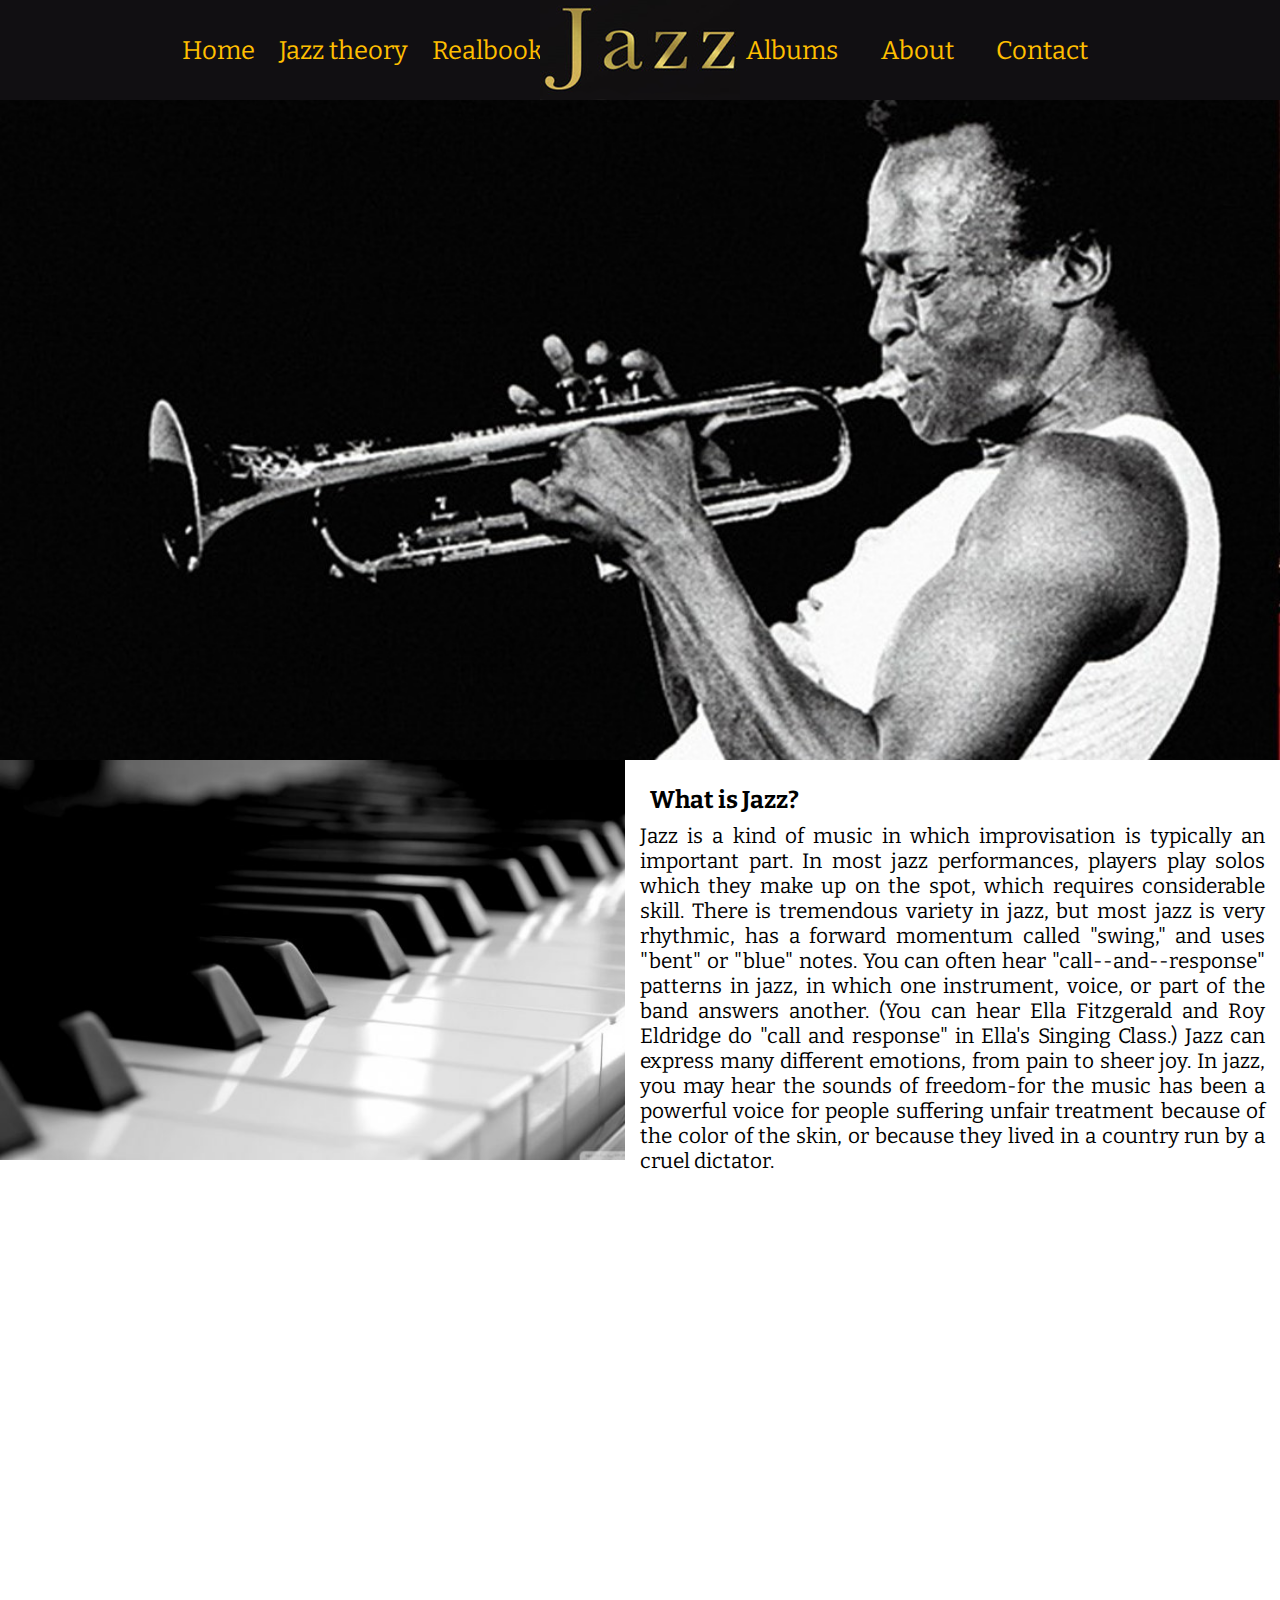
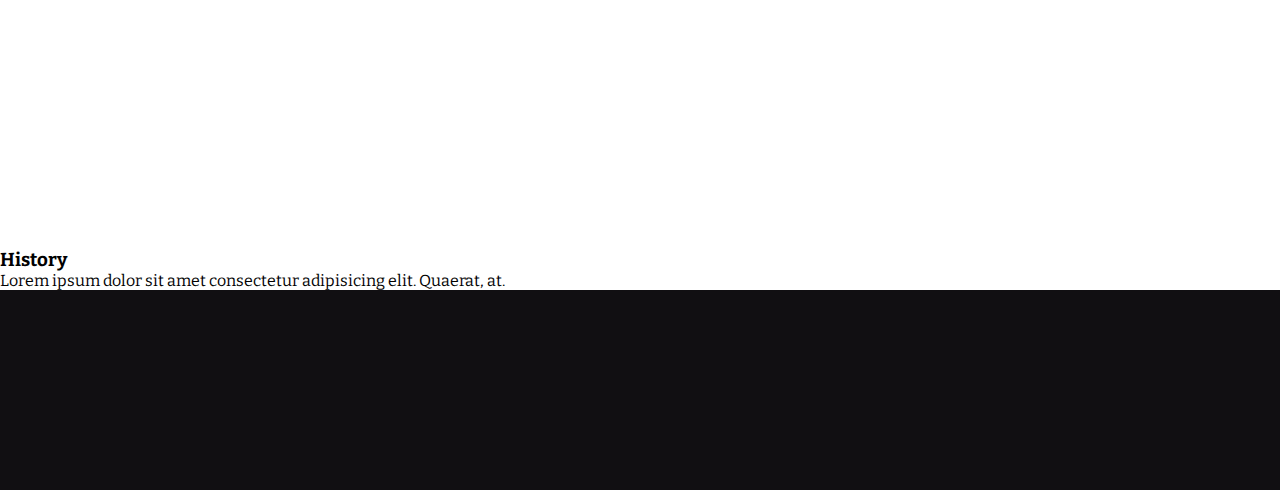
==== index.html @ fef94415 "realbook" ====
<!DOCTYPE html>
<html lang="en">
<head>
    <meta charset="UTF-8"/>
    <meta name="viewport" content="width=device-width, initial-scale=1.0"/>
    <meta http-equiv="X-UA-Compatible" content="ie=edge"/>
    <title>School of Jazz</title>
    <link rel="icon" href="img/icon.ico"/>
    <link rel="stylesheet" href="style/style.css" type="text/css"/>
</head>
<body>
    <div id="header">
        <div class="navbar">
            <ul>
                <li><a href="index.html">Home</a></li>
                <li><a href="theory.html">Jazz theory</a></li>
                <li><a href="realbook.html">Realbook</a></li>
            </ul>
        </div>
        <div id="logo">
            <a href="#"><img src="img/logo.png" alt="logo"></a>
        </div>
        <div class="navbar">
            <ul>
                <li><a href="albums.html">Albums</a></li>
                <li><a href="#">About</a></li>
                <li><a href="contact.html">Contact</a></li>
            </ul>
        </div>
    </div>
    <div class="background milesDavis">

    </div>
    <div id="content">
        <div id="piano">
        </div>
        <div id="whatis">
            <h3>What is Jazz?</h3>
            <p>
                Jazz is a kind of music in which improvisation is typically an important part.
                In most jazz performances, players play solos which they make up on the spot,
                which requires considerable skill. There is tremendous variety in jazz, but
                most jazz is very rhythmic, has a forward momentum called "swing," and
                uses "bent" or "blue" notes. You can often hear "call--and--response" patterns
                in jazz, in which one instrument, voice, or part of the band answers another.
                (You can hear Ella Fitzgerald and Roy Eldridge do "call and response" in Ella's Singing Class.)
                Jazz can express many different emotions, from pain to sheer joy.
                In jazz, you may hear the sounds of freedom-for the music has been a powerful voice
                for people suffering unfair treatment because of the color of the skin,
                or because they lived in a country run by a cruel dictator.
            </p>
        </div>
    </div>
    <div class="background herbieHancock">

    </div>
    <div id="history">
        <h3>
            History
        </h3>
        <p>Lorem ipsum dolor sit amet consectetur adipisicing elit. Quaerat, at.</p>
    </div>
    <div id="footer">

    </div>

</body>
</html>
---- style/style.css ----
@import url('https://fonts.googleapis.com/css?family=Bitter');
* {
  margin: 0;
  padding: 0;
  font-family: 'Bitter', serif;
  box-sizing: border-box;
}
body {
    font-size: 16px;
}
ul {
  list-style: none;
  display: flex;
}


/*header*/
#header {
  height: 100px;
  width: 100%;
  background-color: #110f12;
  display: flex;
  justify-content: space-evenly;
  align-items: center;
  position: sticky;
  top:0;
}
#header ul li a {
  color: #ffbf00;
  text-decoration: none;
  padding-top: 12px;
  -webkit-transition: 0.5s;
}
#header a:hover {
  /*
    options 

  border-top: 1px solid #f45409;
  color: #f45409; 
  
  border-top: 1px solid #f95f00;
  color: #f95f00;
   */
  border-top: 1px solid #ffff00;
  color: #ffff00;
}
#logo {
  height: 100%;
  position: absolute;
  left: 50%;
  top: 50%;
  transform: translate(-50%, -50%);
}
.navbar {
  flex-basis: 30%;
}
.navbar ul {
  justify-content: space-around;
  flex-basis: 100%;
  flex-wrap: wrap;
}
.navbar a {
  font-size: 1.6rem;
}
/*end of header*/


/*home page*/
.background {
  height: 660px;
  background-repeat: no-repeat;
  background-attachment: fixed;
  background-position: 50% 0%;
  background-size: cover;
  background-size: 100%;
}
.milesDavis {
  background-image: url("../img/milesdavis.jpg");
}
#content {
  display: flex;
}
#piano {
  height: 400px;
  background-image: url("../img/jazzpiano.jpg");
  background-repeat: no-repeat;
  background-size: cover;
  flex: 1;
}
#whatis {
  font-size: 1.3rem;
  flex: 1;
  text-align: justify;
  padding: 15px;
}
#whatis h3{
  margin: 10px;
}
.herbieHancock {
  background-image: url("../img/herbie-hancock.jpeg")
}
/*end of home page


/*theory*/
#wrapper {
  width: 100%;
  display: flex;
  flex-direction: column;
}
#harmony {
  text-align: justify;
}
/*end of theory*/








































/*footer*/
#footer {
  width: 100%;
  height: 200px;
  display: flex;
  background-color: #110f12;
}
/*end of footer*/
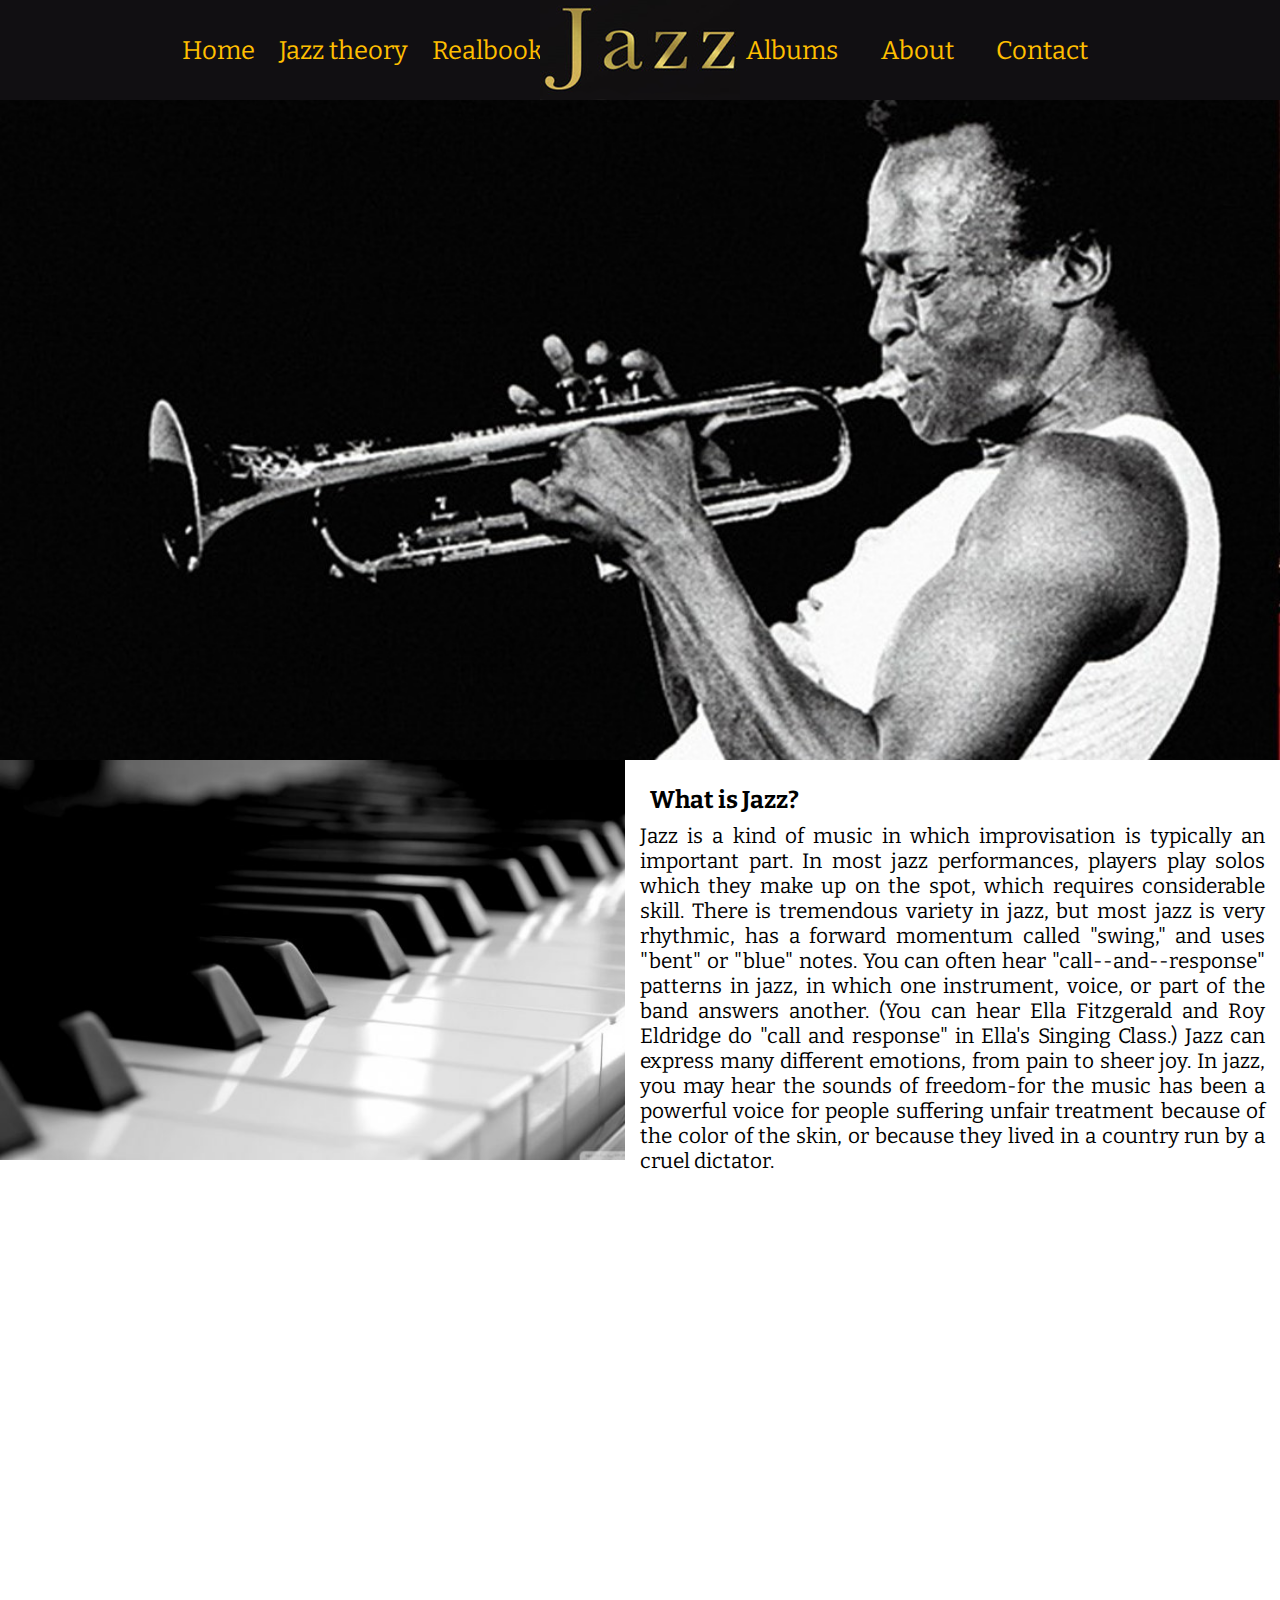
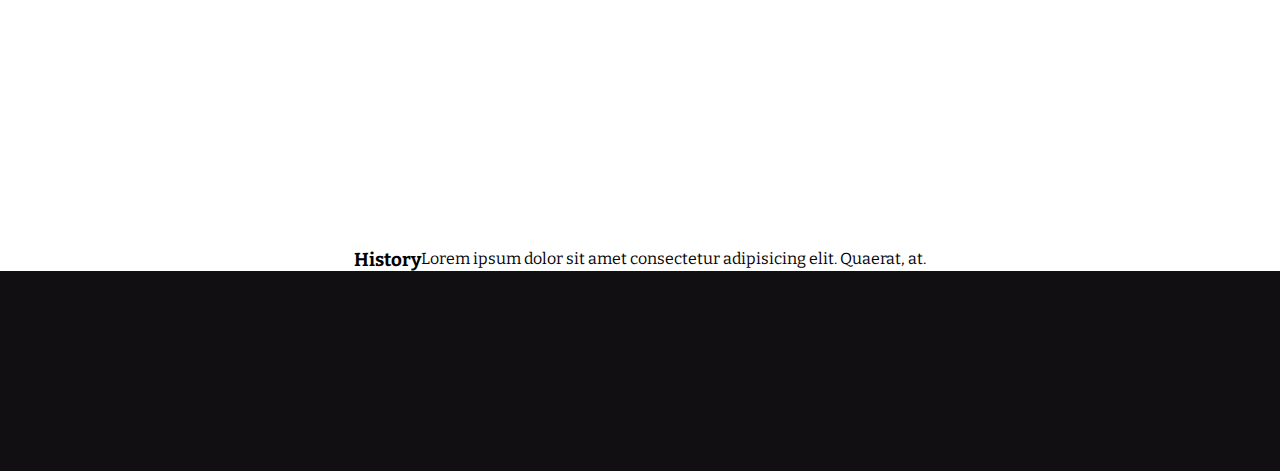
==== commit ae070312: "Mrzi me da gledam sta si radio" ====
--- a/index.html
+++ b/index.html
@@ -1,13 +1,15 @@
 <!DOCTYPE html>
 <html lang="en">
+
 <head>
-    <meta charset="UTF-8"/>
-    <meta name="viewport" content="width=device-width, initial-scale=1.0"/>
-    <meta http-equiv="X-UA-Compatible" content="ie=edge"/>
+    <meta charset="UTF-8" />
+    <meta name="viewport" content="width=device-width, initial-scale=1.0" />
+    <meta http-equiv="X-UA-Compatible" content="ie=edge" />
     <title>School of Jazz</title>
-    <link rel="icon" href="img/icon.ico"/>
-    <link rel="stylesheet" href="style/style.css" type="text/css"/>
+    <link rel="icon" href="img/icon.ico" />
+    <link rel="stylesheet" href="style/style.css" type="text/css" />
 </head>
+
 <body>
     <div id="header">
         <div class="navbar">
@@ -22,7 +24,7 @@
         </div>
         <div class="navbar">
             <ul>
-                <li><a href="albums.html">Albums</a></li>
+                <li><a href="history.html">Albums</a></li>
                 <li><a href="#">About</a></li>
                 <li><a href="contact.html">Contact</a></li>
             </ul>
@@ -65,4 +67,5 @@
     </div>
 
 </body>
+
 </html>--- a/style/style.css
+++ b/style/style.css
@@ -1,18 +1,17 @@
-@import url('https://fonts.googleapis.com/css?family=Bitter');
+@import url("https://fonts.googleapis.com/css?family=Bitter");
 * {
   margin: 0;
   padding: 0;
-  font-family: 'Bitter', serif;
+  font-family: "Bitter", serif;
   box-sizing: border-box;
 }
 body {
-    font-size: 16px;
+  font-size: 16px;
 }
 ul {
   list-style: none;
   display: flex;
 }
-
 
 /*header*/
 #header {
@@ -23,7 +22,7 @@
   justify-content: space-evenly;
   align-items: center;
   position: sticky;
-  top:0;
+  top: 0;
 }
 #header ul li a {
   color: #ffbf00;
@@ -64,7 +63,6 @@
 }
 /*end of header*/
 
-
 /*home page*/
 .background {
   height: 660px;
@@ -93,64 +91,44 @@
   text-align: justify;
   padding: 15px;
 }
-#whatis h3{
+#whatis h3 {
   margin: 10px;
 }
 .herbieHancock {
-  background-image: url("../img/herbie-hancock.jpeg")
+  background-image: url("../img/herbie-hancock.jpeg");
 }
-/*end of home page
+/*end of home page*/
 
+/*history*/
+#history {
+  display: flex;
+  justify-content: center;
+}
+.historyLesson {
+  flex-basis: 90%;
+}
+
+/*end of history*/
 
 /*theory*/
 #wrapper {
   width: 100%;
   display: flex;
-  flex-direction: column;
+  justify-content: center;
 }
 #harmony {
+  flex-basis: 90%;
+  font-size: 1.3rem;
   text-align: justify;
 }
+#harmony h3 {
+  text-align: center;
+  margin-bottom: 1.5rem;
+}
+#harmony p {
+  margin-bottom: 3rem;
+}
 /*end of theory*/
-
-
-
-
-
-
-
-
-
-
-
-
-
-
-
-
-
-
-
-
-
-
-
-
-
-
-
-
-
-
-
-
-
-
-
-
-
-
-
 
 /*footer*/
 #footer {
@@ -159,4 +137,4 @@
   display: flex;
   background-color: #110f12;
 }
-/*end of footer*/+/*end of footer*/
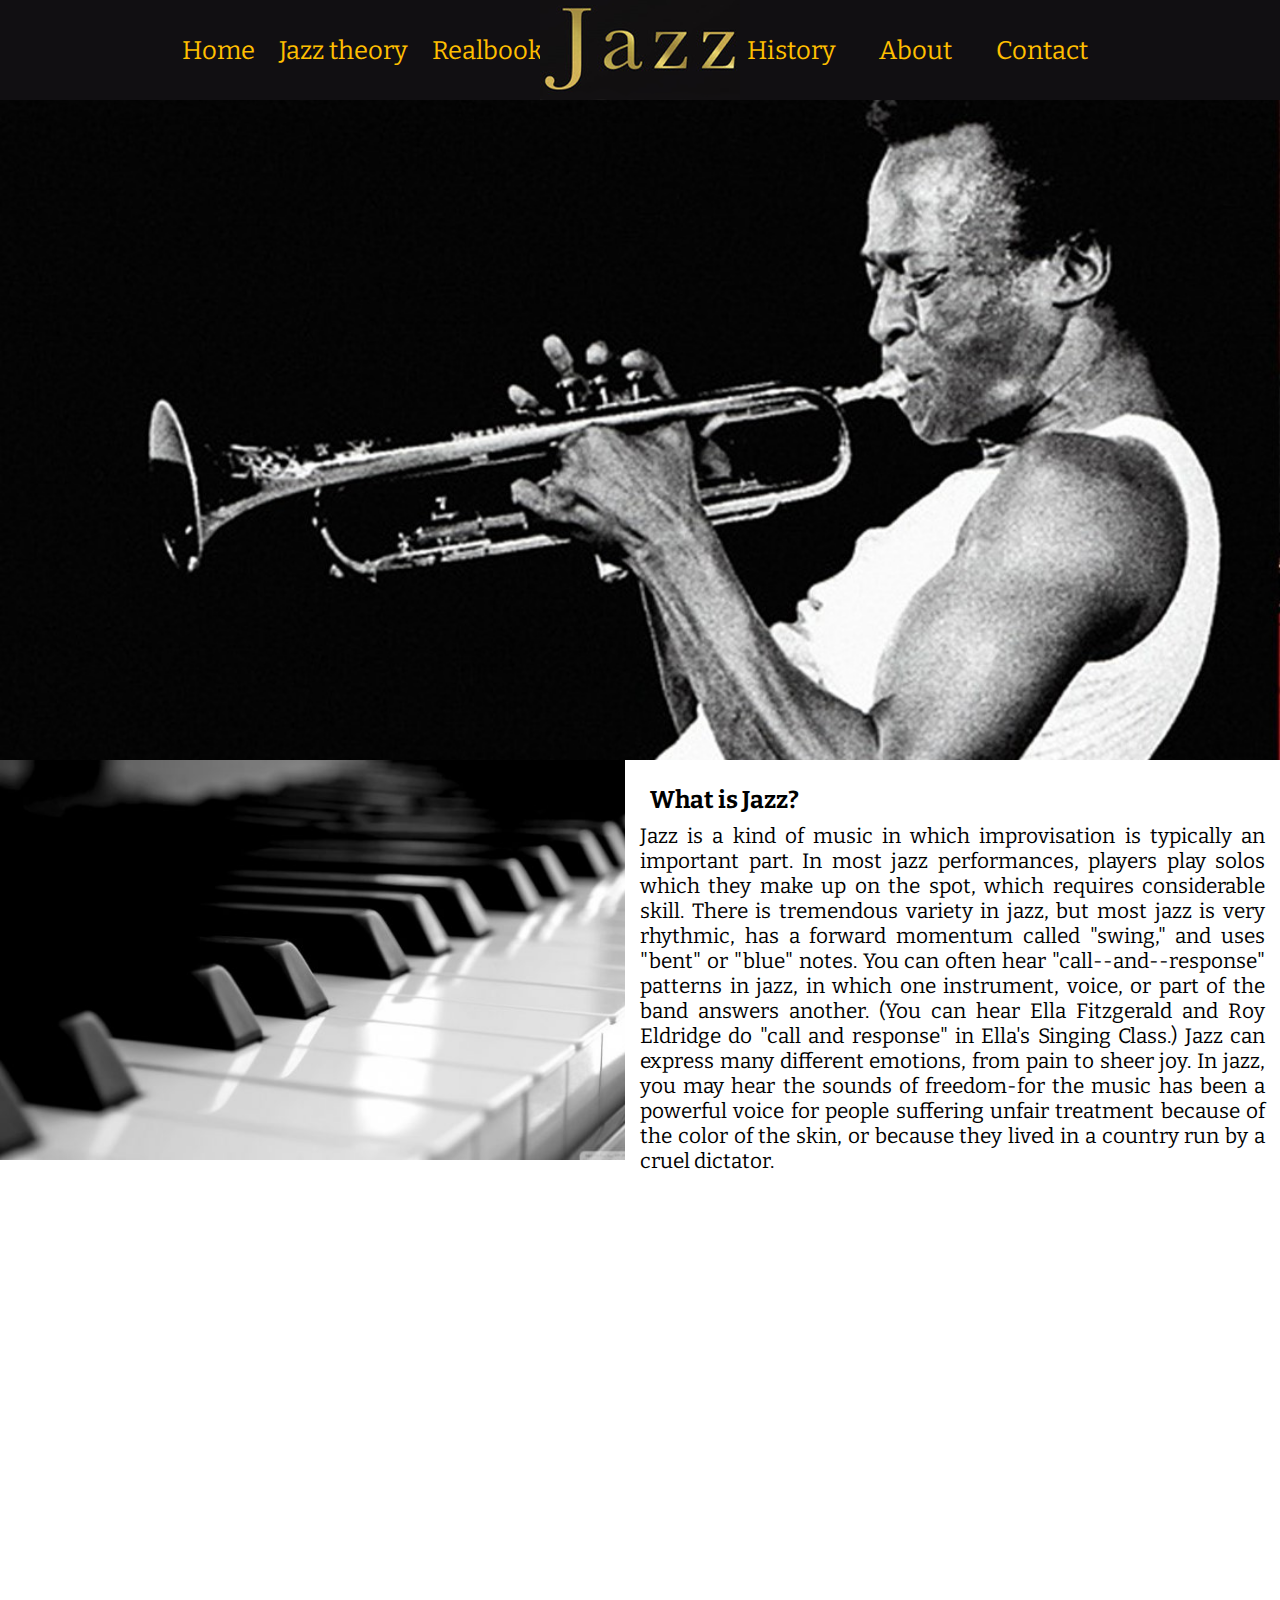
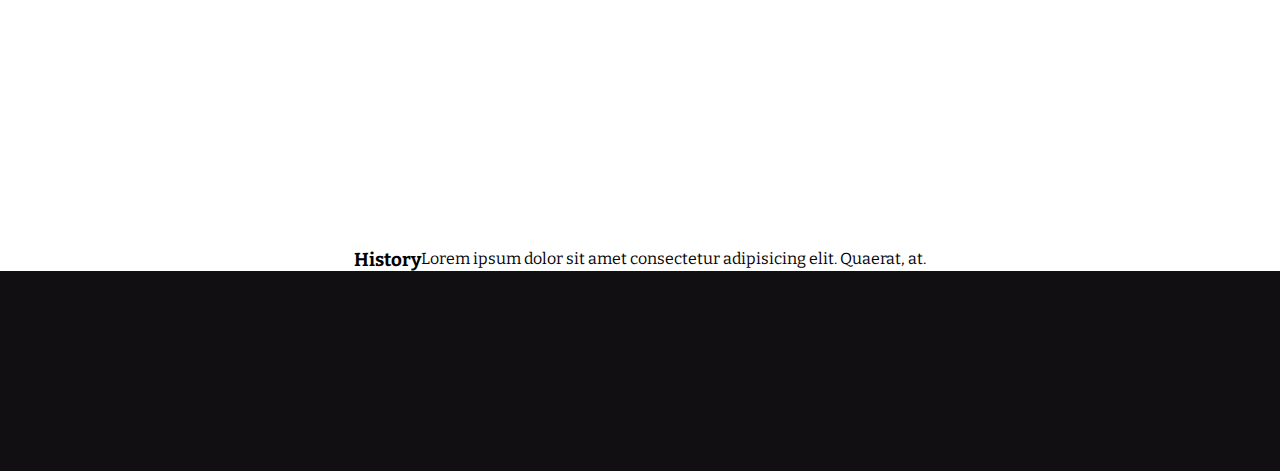
==== commit 129414b9: "chords" ====
--- a/index.html
+++ b/index.html
@@ -24,7 +24,7 @@
         </div>
         <div class="navbar">
             <ul>
-                <li><a href="history.html">Albums</a></li>
+                <li><a href="history.html">History</a></li>
                 <li><a href="#">About</a></li>
                 <li><a href="contact.html">Contact</a></li>
             </ul>
--- a/style/style.css
+++ b/style/style.css
@@ -125,7 +125,7 @@
   text-align: center;
   margin-bottom: 1.5rem;
 }
-#harmony p {
+.chords {
   margin-bottom: 3rem;
 }
 /*end of theory*/
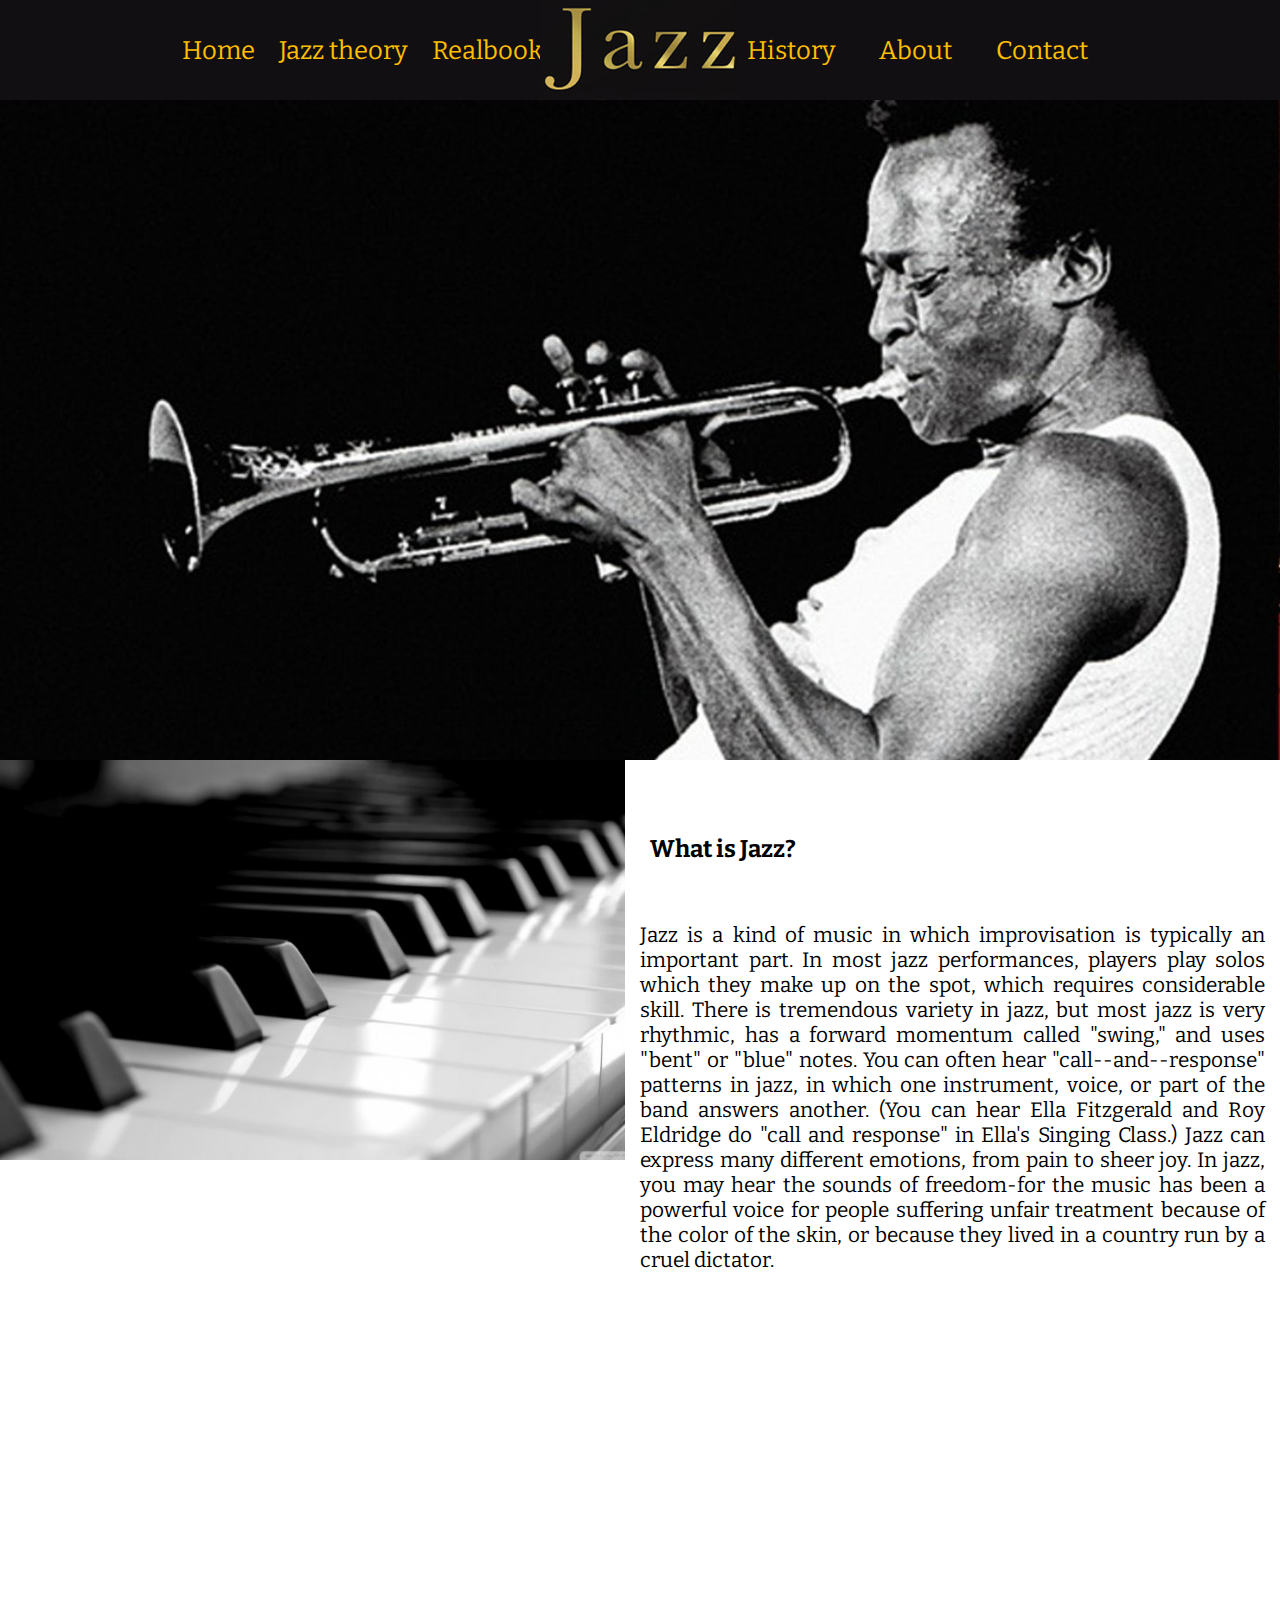
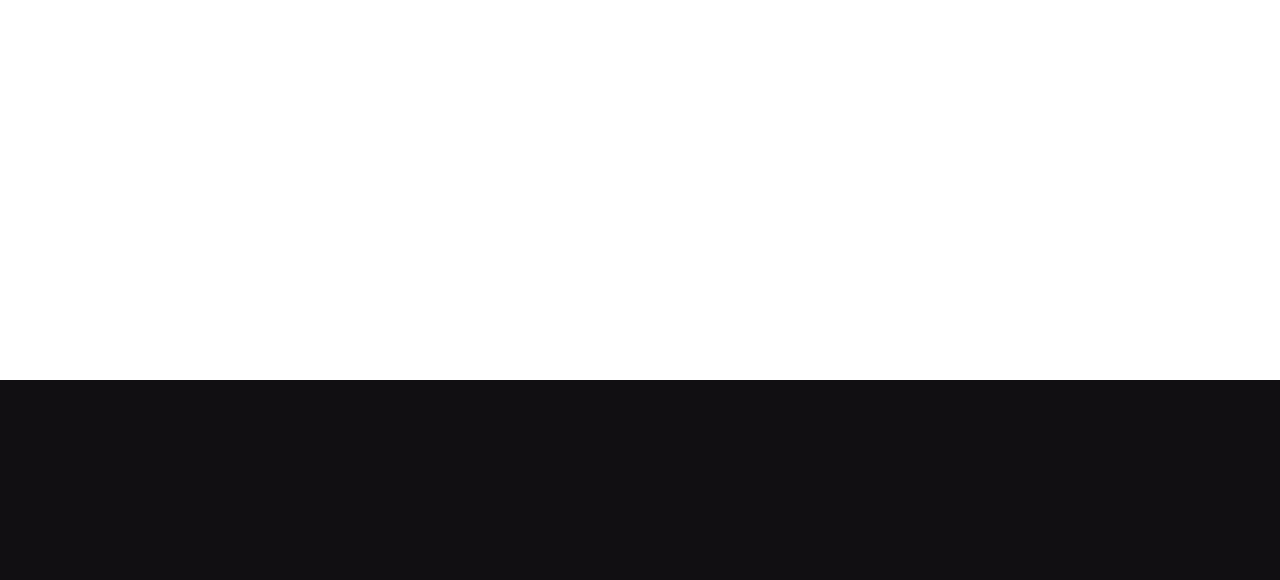
==== commit 40647f1a: "history" ====
--- a/index.html
+++ b/index.html
@@ -56,11 +56,8 @@
     <div class="background herbieHancock">
 
     </div>
-    <div id="history">
-        <h3>
-            History
-        </h3>
-        <p>Lorem ipsum dolor sit amet consectetur adipisicing elit. Quaerat, at.</p>
+    <div id="news">
+        
     </div>
     <div id="footer">
 
--- a/style/style.css
+++ b/style/style.css
@@ -11,6 +11,18 @@
 ul {
   list-style: none;
   display: flex;
+}
+p {
+  font-size: 1.3rem;
+  margin-bottom: 2rem;
+}
+h3 {
+  font-size: 1.5rem;
+  padding: 50px 0px;
+}
+h1 {
+  font-size: 2.2rem;
+  margin-bottom: 50px;
 }
 
 /*header*/
@@ -31,15 +43,6 @@
   -webkit-transition: 0.5s;
 }
 #header a:hover {
-  /*
-    options 
-
-  border-top: 1px solid #f45409;
-  color: #f45409; 
-  
-  border-top: 1px solid #f95f00;
-  color: #f95f00;
-   */
   border-top: 1px solid #ffff00;
   color: #ffff00;
 }
@@ -86,7 +89,6 @@
   flex: 1;
 }
 #whatis {
-  font-size: 1.3rem;
   flex: 1;
   text-align: justify;
   padding: 15px;
@@ -101,31 +103,59 @@
 
 /*history*/
 #history {
-  display: flex;
-  justify-content: center;
+  background-image: url("../img/giantsteps1.jpg");
+  background-size: cover;
+  background-attachment: fixed;
+  background-repeat: no-repeat;
 }
 .historyLesson {
-  flex-basis: 90%;
+  background-color: rgba(255, 255, 255, 0.5);
+  width: 90%;
+  margin: 0 auto;
+  text-align: justify;
 }
-
+.historyLesson h1 {
+  text-align: center;
+}
+.albums {
+  display: flex;
+  justify-content: space-around;
+}
+.albums li {
+  flex-basis: 15%;
+}
+.albums li a img {
+  height: 100px;
+}
 /*end of history*/
 
 /*theory*/
 #wrapper {
+  background-image: url("../img/theorybackground.jpg");
+  background-size: cover;
+  background-attachment: fixed;
+  background-repeat: no-repeat;
   width: 100%;
   display: flex;
   justify-content: center;
 }
 #harmony {
   flex-basis: 90%;
-  font-size: 1.3rem;
   text-align: justify;
+  background-color: rgba(255, 255, 255, 0.5);
+  padding: 15px;
 }
-#harmony h3 {
+#harmony h1 {
   text-align: center;
-  margin-bottom: 1.5rem;
 }
 .chords {
+  display: flex;
+  justify-content: space-between;
+}
+.chords p {
+  flex-basis: 70%;
+}
+.chordsimg {
   margin-bottom: 3rem;
 }
 /*end of theory*/
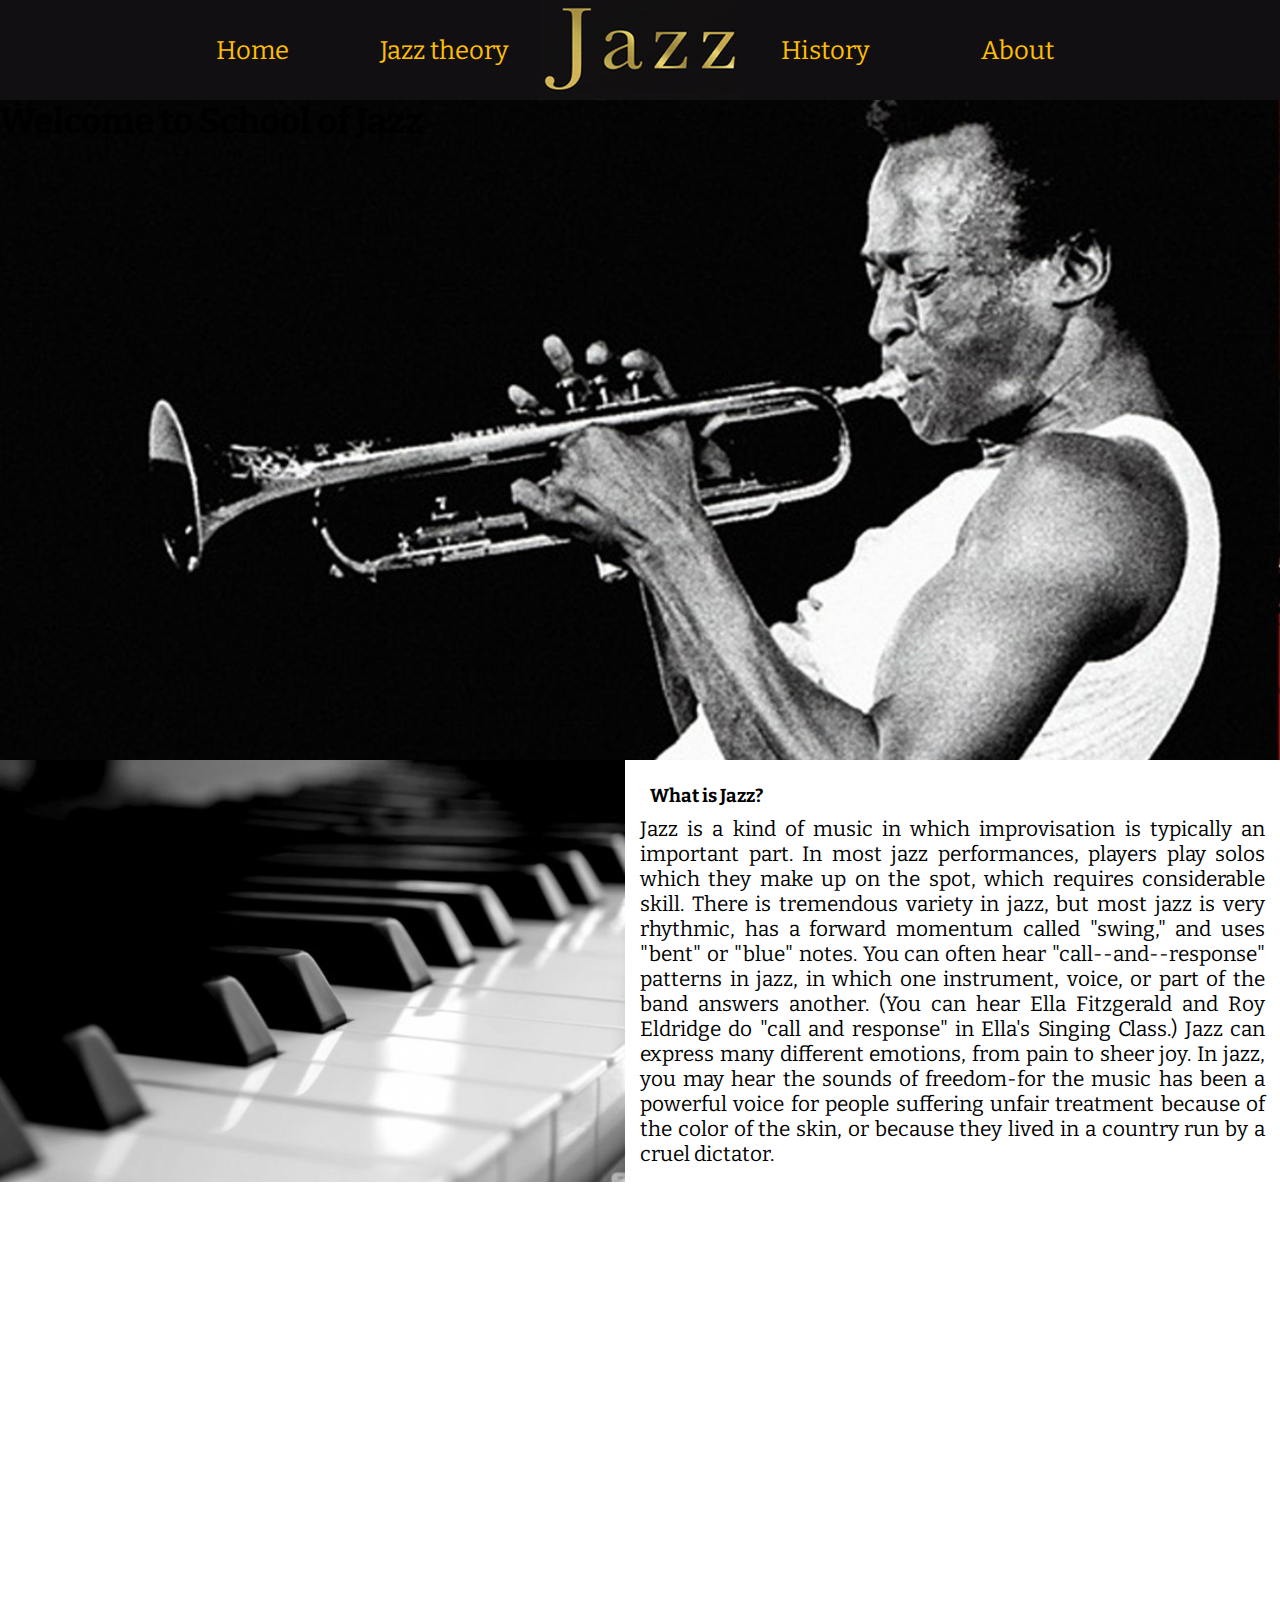
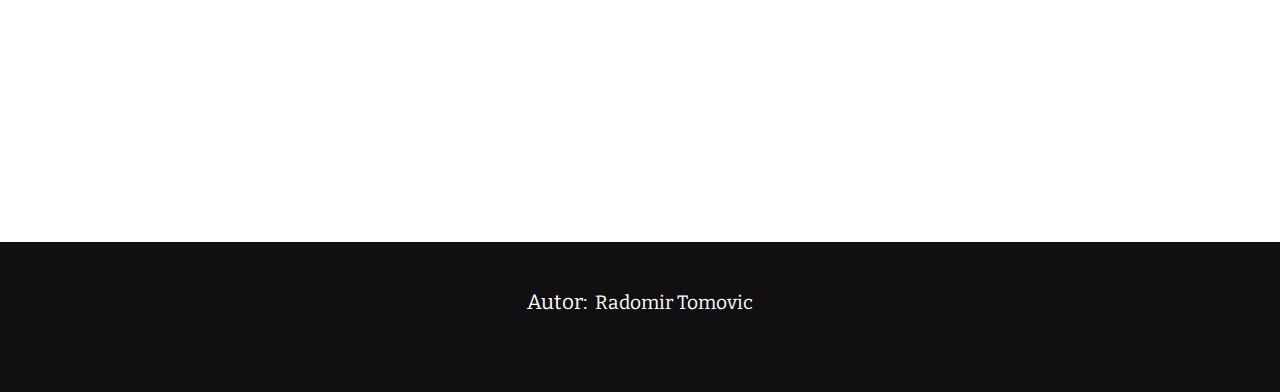
==== commit ff9f04d3: "footer" ====
--- a/index.html
+++ b/index.html
@@ -7,7 +7,9 @@
     <meta http-equiv="X-UA-Compatible" content="ie=edge" />
     <title>School of Jazz</title>
     <link rel="icon" href="img/icon.ico" />
+    <link rel="stylesheet" href="https://use.fontawesome.com/releases/v5.5.0/css/all.css" integrity="sha384-B4dIYHKNBt8Bc12p+WXckhzcICo0wtJAoU8YZTY5qE0Id1GSseTk6S+L3BlXeVIU" crossorigin="anonymous"/>
     <link rel="stylesheet" href="style/style.css" type="text/css" />
+    
 </head>
 
 <body>
@@ -16,7 +18,6 @@
             <ul>
                 <li><a href="index.html">Home</a></li>
                 <li><a href="theory.html">Jazz theory</a></li>
-                <li><a href="realbook.html">Realbook</a></li>
             </ul>
         </div>
         <div id="logo">
@@ -25,13 +26,12 @@
         <div class="navbar">
             <ul>
                 <li><a href="history.html">History</a></li>
-                <li><a href="#">About</a></li>
-                <li><a href="contact.html">Contact</a></li>
+                <li><a href="about.html">About</a></li>
             </ul>
         </div>
     </div>
     <div class="background milesDavis">
-
+        <h1>Welcome to School of Jazz</h1>
     </div>
     <div id="content">
         <div id="piano">
@@ -60,7 +60,13 @@
         
     </div>
     <div id="footer">
-
+        <ul>
+            <li><a href="https://www.facebook.com"><i class="fab fa-facebook-f fejs"></i></a></li>
+            <li><a href="https://www.youtube.com"><i class="fab fa-youtube jutjub"></i></a></li>
+            <li><a href="https://github.com"><i class="fab fa-github githab"></i></a></li>
+            <li><a href="sitemap.xml"><i class="fas fa-sitemap sajitmap"></i></a></li>
+        </ul>
+        <p>Autor:&nbsp;&nbsp;<a href="about.html">Radomir Tomovic</a></p>
     </div>
 
 </body>
--- a/style/style.css
+++ b/style/style.css
@@ -14,15 +14,24 @@
 }
 p {
   font-size: 1.3rem;
-  margin-bottom: 2rem;
-}
-h3 {
-  font-size: 1.5rem;
-  padding: 50px 0px;
+}
+a {
+  text-decoration: none;
+  color: #000000;
+  font-size: 1.2rem;
 }
 h1 {
   font-size: 2.2rem;
-  margin-bottom: 50px;
+  margin-bottom: 40px;
+}
+h2 {
+  font-size: 1.5rem;
+}
+input {
+  font-size: 1rem;
+  padding: 10px;
+  border: none;
+  width: 100%;
 }
 
 /*header*/
@@ -38,9 +47,8 @@
 }
 #header ul li a {
   color: #ffbf00;
-  text-decoration: none;
   padding-top: 12px;
-  -webkit-transition: 0.5s;
+  transition: 0.5s;
 }
 #header a:hover {
   border-top: 1px solid #ffff00;
@@ -82,7 +90,6 @@
   display: flex;
 }
 #piano {
-  height: 400px;
   background-image: url("../img/jazzpiano.jpg");
   background-repeat: no-repeat;
   background-size: cover;
@@ -102,36 +109,49 @@
 /*end of home page*/
 
 /*history*/
+.one {
+  background-image: url("../img/theorybackground.jpg");
+}
 #history {
-  background-image: url("../img/giantsteps1.jpg");
   background-size: cover;
   background-attachment: fixed;
   background-repeat: no-repeat;
 }
 .historyLesson {
-  background-color: rgba(255, 255, 255, 0.5);
   width: 90%;
   margin: 0 auto;
   text-align: justify;
 }
-.historyLesson h1 {
-  text-align: center;
-}
-.albums {
+.historyLesson h1, .historyLesson h3 {
+  text-align: center;
+}
+.historyLesson h3 {
+  margin-bottom: 15px;
+}
+.historyLesson p {
+  margin-bottom: 2rem;
+}
+.album {
   display: flex;
   justify-content: space-around;
-}
-.albums li {
-  flex-basis: 15%;
-}
-.albums li a img {
-  height: 100px;
+  margin-bottom: 150px;
+}
+.album li {
+  flex-basis: 10%;
+  text-align: center;
+  font-style: italic;
+
+}
+.album img {
+  height: 250px;
+  display:block;
+  box-shadow: -13px -8px 21px -2px rgba(125,125,125,1);
+  margin-bottom: 1rem;
 }
 /*end of history*/
 
 /*theory*/
 #wrapper {
-  background-image: url("../img/theorybackground.jpg");
   background-size: cover;
   background-attachment: fixed;
   background-repeat: no-repeat;
@@ -142,29 +162,127 @@
 #harmony {
   flex-basis: 90%;
   text-align: justify;
-  background-color: rgba(255, 255, 255, 0.5);
   padding: 15px;
 }
 #harmony h1 {
   text-align: center;
+  margin: 20px 0px;
+}
+#harmony h2 {
+  margin: 30px 0;
+}
+#harmony p {
+  margin-bottom: 2rem;
 }
 .chords {
   display: flex;
   justify-content: space-between;
+  margin-bottom: 5rem;
+}
+
+.chords:nth-child(odd) p {
+  order: -1;
 }
 .chords p {
   flex-basis: 70%;
-}
-.chordsimg {
-  margin-bottom: 3rem;
+  margin-bottom: 2rem;
 }
 /*end of theory*/
+
+/*about*/
+#about {
+  width: 90%;
+  margin: 0 auto;
+  text-align: justify;
+}
+#about h1 {
+  margin-left: 220px;
+}
+#user {
+  display: flex;
+}
+#user img {
+  width: 220px;
+  height: 220px;
+}
+#contact {
+  display: flex;
+  justify-content: center;
+  background-color: #a2a2a2
+}
+#form {
+  margin: 20px 0px;
+  width: 350px;
+  padding: 10px;
+  background-color: #7196fc;
+  box-shadow: 10px 10px 15px #110f12;
+}
+.input {
+  margin:15px;
+}
+#button {
+  padding: 10px 15px;
+  margin: 5px auto;
+  width: 100%;
+  text-align: center;
+  transition: 0.2s;
+}
+#button:hover {
+  box-shadow: 5px 5px 7px #646464;
+}
+#button:focus{
+  box-shadow: 2px 2px 3px #646464;
+}
+.input textarea {
+  min-width: 100%;
+  max-width: 100%;
+  height: 7rem;
+  max-height: 15rem;
+  min-height: 4rem;
+  padding: 15px;
+}
+/*end of about*/
 
 /*footer*/
 #footer {
   width: 100%;
-  height: 200px;
+  height: 150px;
   display: flex;
   background-color: #110f12;
-}
-/*end of footer*/
+  justify-content: center;
+  align-items: center;
+  flex-direction: column;
+}
+#footer ul {
+  /* margin-top: 30px; */
+  width: 30%;
+  margin: -30px auto 0 auto;
+  justify-content: space-between;
+}
+#footer p, #footer p a  {
+  color: #ffffff;
+}
+
+#footer p a:hover {
+
+}
+
+
+.fab, .fas {
+  font-size: 2.2rem;
+  color: #ffffff;
+  transition: 0.3s;
+}
+.fejs:hover
+{
+  color: #4267B2;
+}
+.jutjub:hover
+{
+  color: #ff0000;
+}
+.sajitmap:hover
+{
+  color: #a33f6b;
+}
+/*end of footer*/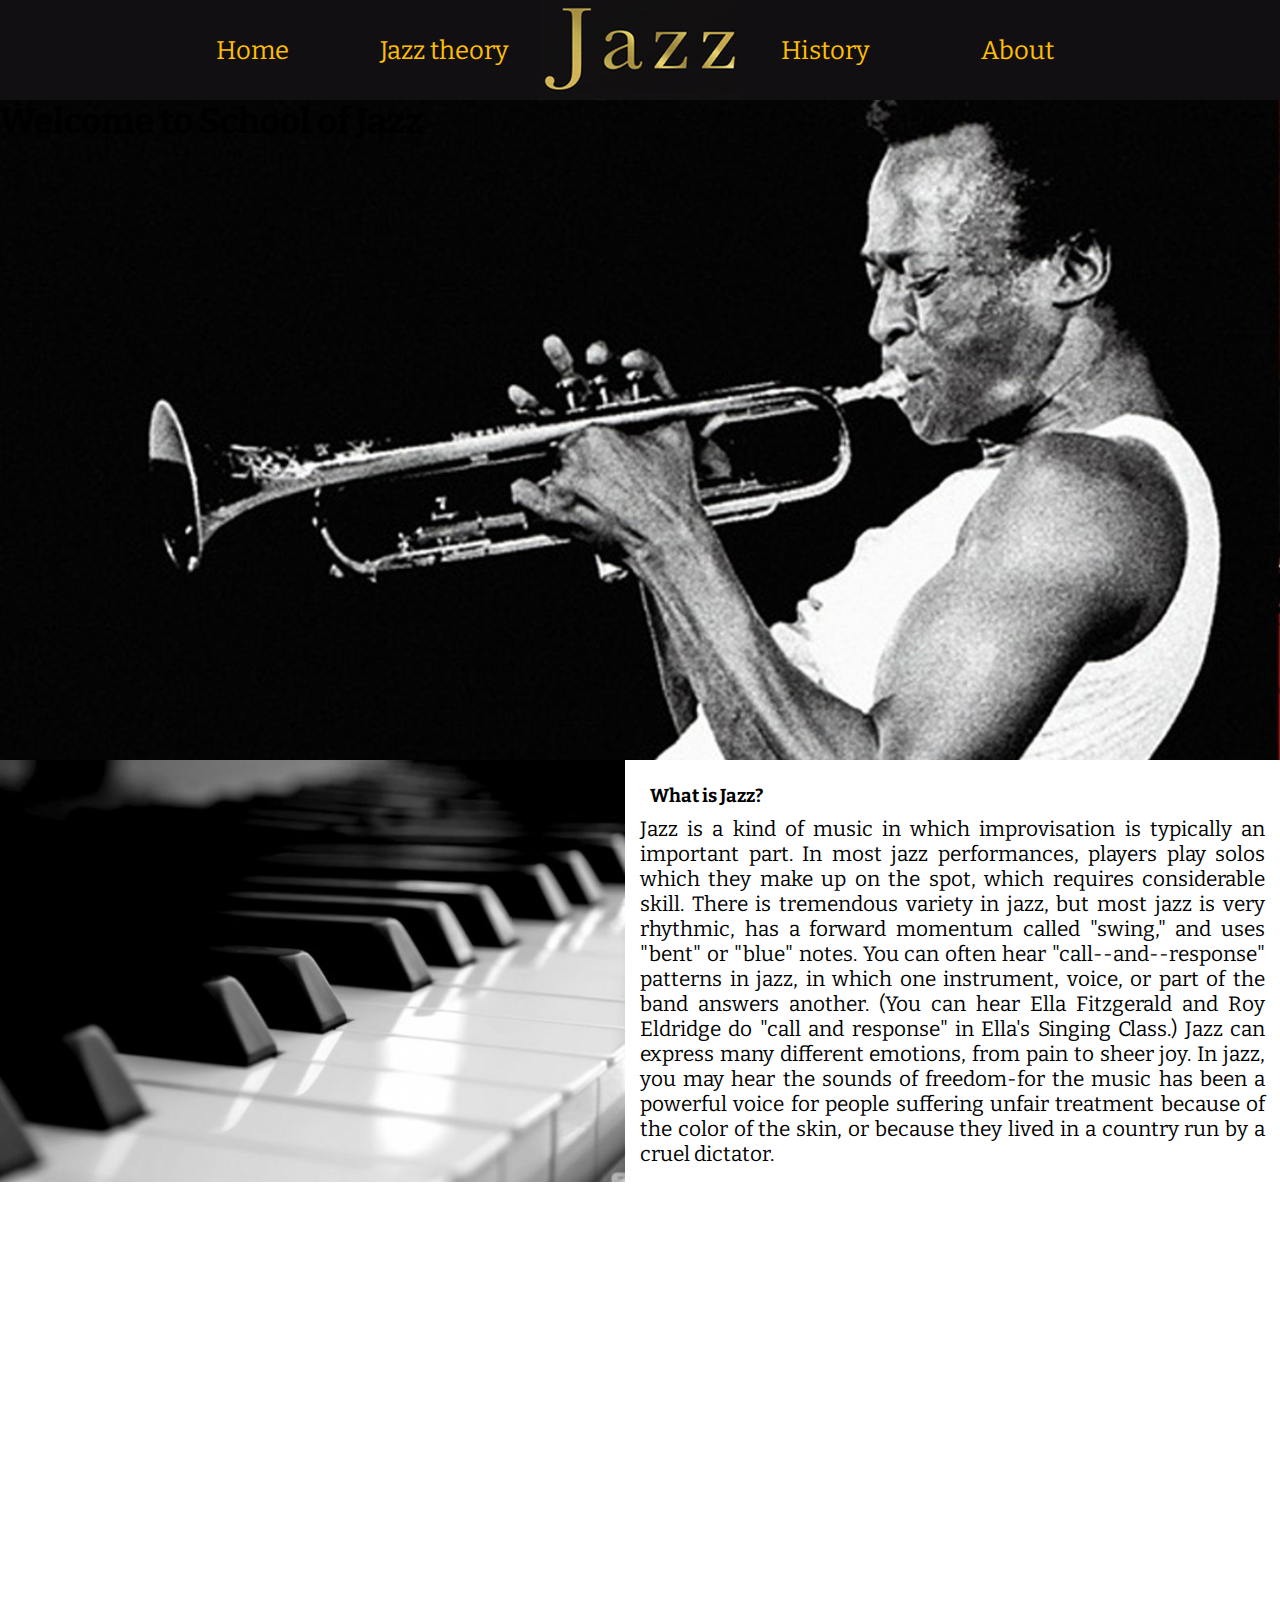
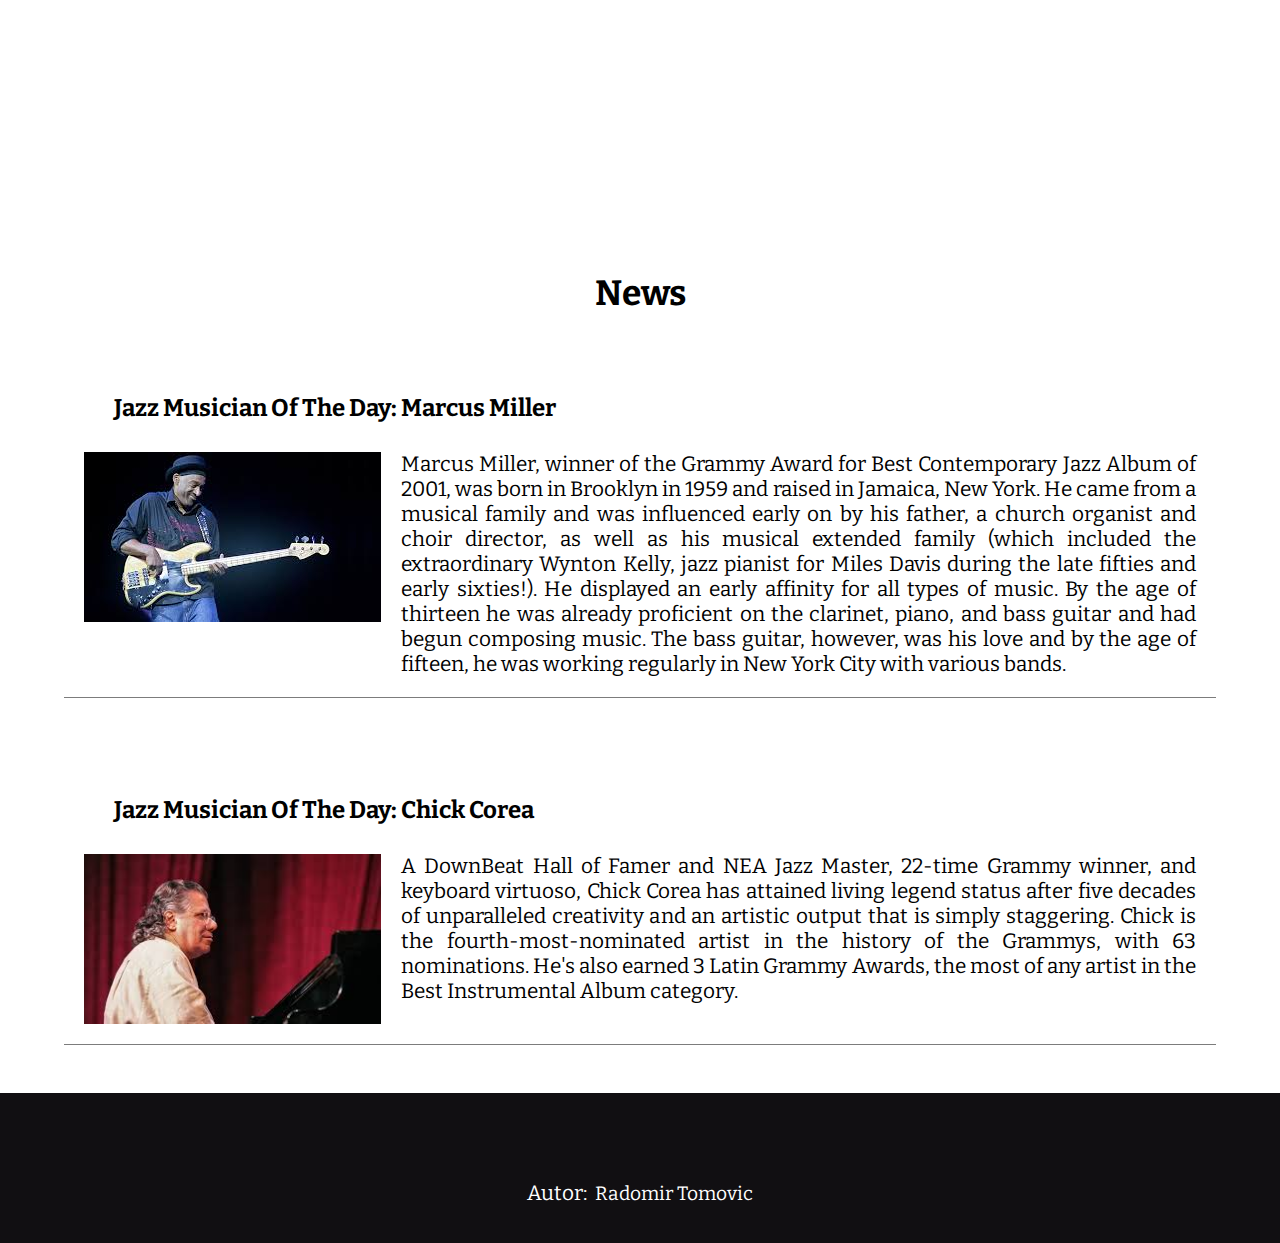
==== commit 10e9c1af: "Final touches" ====
--- a/index.html
+++ b/index.html
@@ -1,17 +1,14 @@
 <!DOCTYPE html>
 <html lang="en">
-
 <head>
     <meta charset="UTF-8" />
-    <meta name="viewport" content="width=device-width, initial-scale=1.0" />
-    <meta http-equiv="X-UA-Compatible" content="ie=edge" />
+    <meta name="viewport" content="width=device-width, initial-scale=1.0"/>
+    <meta http-equiv="X-UA-Compatible" content="ie=edge"/>
     <title>School of Jazz</title>
-    <link rel="icon" href="img/icon.ico" />
+    <link rel="icon" href="img/icon.ico"/>
     <link rel="stylesheet" href="https://use.fontawesome.com/releases/v5.5.0/css/all.css" integrity="sha384-B4dIYHKNBt8Bc12p+WXckhzcICo0wtJAoU8YZTY5qE0Id1GSseTk6S+L3BlXeVIU" crossorigin="anonymous"/>
-    <link rel="stylesheet" href="style/style.css" type="text/css" />
-    
+    <link rel="stylesheet" href="style/style.css" type="text/css"/>
 </head>
-
 <body>
     <div id="header">
         <div class="navbar">
@@ -21,7 +18,7 @@
             </ul>
         </div>
         <div id="logo">
-            <a href="#"><img src="img/logo.png" alt="logo"></a>
+            <a href="#"><img src="img/logo.png" alt="logo"/></a>
         </div>
         <div class="navbar">
             <ul>
@@ -54,10 +51,40 @@
         </div>
     </div>
     <div class="background herbieHancock">
-
     </div>
     <div id="news">
-        
+        <h1>News</h1>
+        <div class="article">
+            <h2>Jazz Musician Of The Day: Marcus Miller</h2>    
+            <div class="newscontent">
+                <img src="img/marcus.jpg" alt="Marcus Miller">
+                <p>
+                    Marcus Miller, winner of the Grammy Award for Best Contemporary Jazz Album of
+                    2001, was born in Brooklyn in 1959 and raised in Jamaica, New York.
+                    He came from a musical family and was influenced early on by his father,
+                    a church organist and choir director, as well as his musical extended family
+                    (which included the extraordinary Wynton Kelly, jazz pianist for Miles Davis
+                    during the late fifties and early sixties!). He displayed an early affinity
+                    for all types of music. By the age of thirteen he was already proficient on the
+                    clarinet, piano, and bass guitar and had begun composing music. The bass guitar,
+                    however, was his love and by the age of fifteen, he was working regularly in
+                    New York City with various bands.
+                </p>
+            </div>
+        </div>
+        <div class="article">
+            <h2>Jazz Musician Of The Day: Chick Corea</h2>
+            <div class="newscontent">
+                <img src="img/chickcorea.jpg" alt="Chick Corea">
+                <p>
+                    A DownBeat Hall of Famer and NEA Jazz Master, 22-time Grammy winner, and
+                    keyboard virtuoso, Chick Corea has attained living legend status after five
+                    decades of unparalleled creativity and an artistic output that is simply staggering.
+                    Chick is the fourth-most-nominated artist in the history of the Grammys, with 63 nominations.
+                    He's also earned 3 Latin Grammy Awards, the most of any artist in the Best Instrumental Album category.    
+                </p>
+            </div>
+        </div>
     </div>
     <div id="footer">
         <ul>
@@ -68,7 +95,5 @@
         </ul>
         <p>Autor:&nbsp;&nbsp;<a href="about.html">Radomir Tomovic</a></p>
     </div>
-
 </body>
-
 </html>--- a/style/style.css
+++ b/style/style.css
@@ -7,6 +7,7 @@
 }
 body {
   font-size: 16px;
+  text-align: justify;
 }
 ul {
   list-style: none;
@@ -33,7 +34,6 @@
   border: none;
   width: 100%;
 }
-
 /*header*/
 #header {
   height: 100px;
@@ -73,7 +73,6 @@
   font-size: 1.6rem;
 }
 /*end of header*/
-
 /*home page*/
 .background {
   height: 660px;
@@ -97,7 +96,7 @@
 }
 #whatis {
   flex: 1;
-  text-align: justify;
+  /* text-align: justify; */
   padding: 15px;
 }
 #whatis h3 {
@@ -106,8 +105,28 @@
 .herbieHancock {
   background-image: url("../img/herbie-hancock.jpeg");
 }
+#news h1 {
+  text-align: center;
+}
+#news h1, #news h2 {
+  margin:30px;
+}
+.article {
+  width:90%;
+  margin:0 auto;
+  padding: 20px;
+  border-bottom: 1px solid #7c7c7c;
+  margin-bottom: 3rem;
+}
+.newscontent {
+  display: flex;
+}
+.newscontent img {
+  margin-right: 20px;
+  width: 297px;
+  height:170px;
+}
 /*end of home page*/
-
 /*history*/
 .one {
   background-image: url("../img/theorybackground.jpg");
@@ -120,13 +139,14 @@
 .historyLesson {
   width: 90%;
   margin: 0 auto;
-  text-align: justify;
+  /* text-align: justify; */
 }
 .historyLesson h1, .historyLesson h3 {
   text-align: center;
 }
 .historyLesson h3 {
   margin-bottom: 15px;
+  font-size: 1.7rem;
 }
 .historyLesson p {
   margin-bottom: 2rem;
@@ -140,7 +160,10 @@
   flex-basis: 10%;
   text-align: center;
   font-style: italic;
-
+  font-weight: bold;
+}
+.album li a {
+  font-size: 1.4rem;
 }
 .album img {
   height: 250px;
@@ -148,8 +171,8 @@
   box-shadow: -13px -8px 21px -2px rgba(125,125,125,1);
   margin-bottom: 1rem;
 }
+#news
 /*end of history*/
-
 /*theory*/
 #wrapper {
   background-size: cover;
@@ -161,7 +184,7 @@
 }
 #harmony {
   flex-basis: 90%;
-  text-align: justify;
+  /* text-align: justify; */
   padding: 15px;
 }
 #harmony h1 {
@@ -172,28 +195,28 @@
   margin: 30px 0;
 }
 #harmony p {
-  margin-bottom: 2rem;
+  margin-bottom: 4rem;
 }
 .chords {
   display: flex;
   justify-content: space-between;
   margin-bottom: 5rem;
-}
-
-.chords:nth-child(odd) p {
-  order: -1;
+  align-items: center;
+  border-bottom: 1px solid #7c7c7c;
 }
 .chords p {
   flex-basis: 70%;
   margin-bottom: 2rem;
 }
+.chords:nth-child(even) p {
+  order: 2;
+}
 /*end of theory*/
-
 /*about*/
 #about {
   width: 90%;
   margin: 0 auto;
-  text-align: justify;
+  /* text-align: justify; */
 }
 #about h1 {
   margin-left: 220px;
@@ -242,7 +265,6 @@
   padding: 15px;
 }
 /*end of about*/
-
 /*footer*/
 #footer {
   width: 100%;
@@ -252,37 +274,31 @@
   justify-content: center;
   align-items: center;
   flex-direction: column;
+  margin-top:2rem;
 }
 #footer ul {
-  /* margin-top: 30px; */
   width: 30%;
-  margin: -30px auto 0 auto;
+  margin: 25px auto;
   justify-content: space-between;
 }
 #footer p, #footer p a  {
   color: #ffffff;
 }
-
-#footer p a:hover {
-
-}
-
-
 .fab, .fas {
   font-size: 2.2rem;
   color: #ffffff;
   transition: 0.3s;
 }
-.fejs:hover
-{
+.fejs:hover {
   color: #4267B2;
 }
-.jutjub:hover
-{
+.jutjub:hover {
   color: #ff0000;
 }
-.sajitmap:hover
-{
+.githab:hover {
+  color: #007C00;
+}
+.sajitmap:hover {
   color: #a33f6b;
 }
-/*end of footer*/+/*end of footer*/ 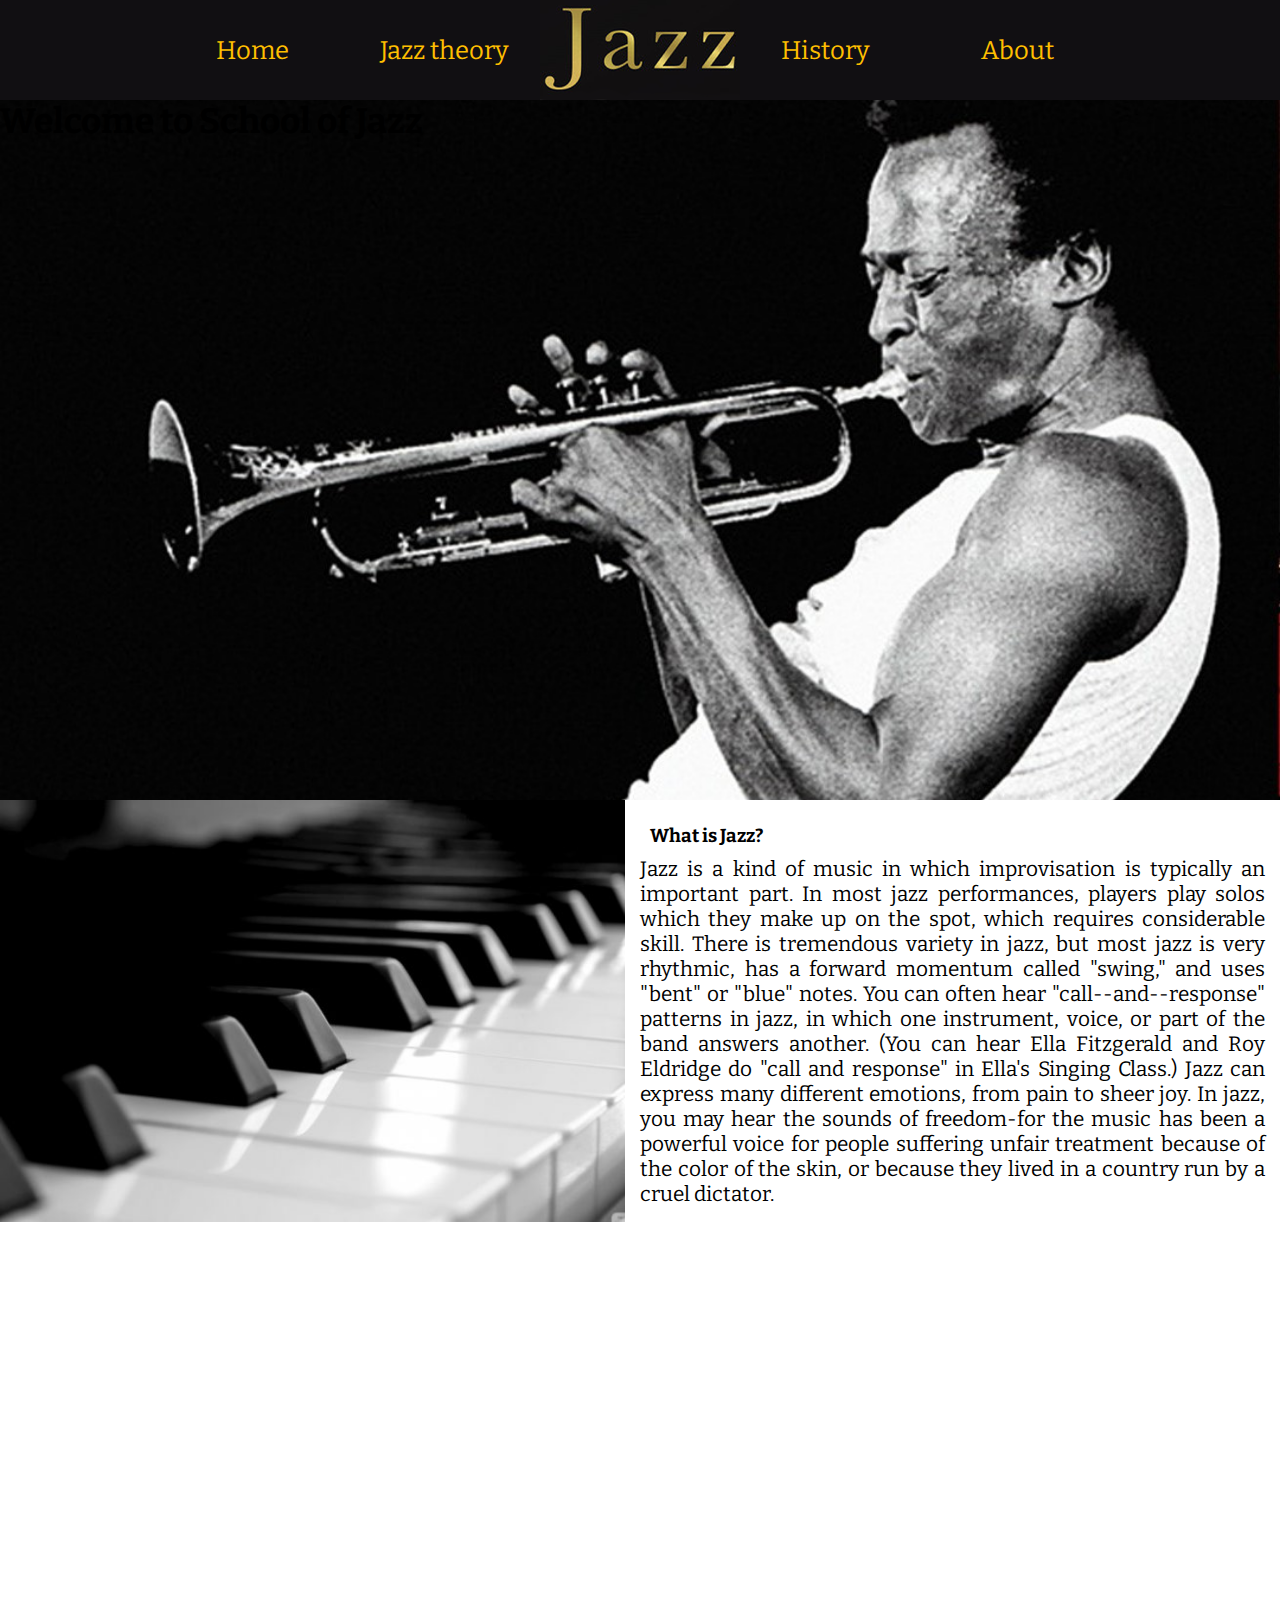
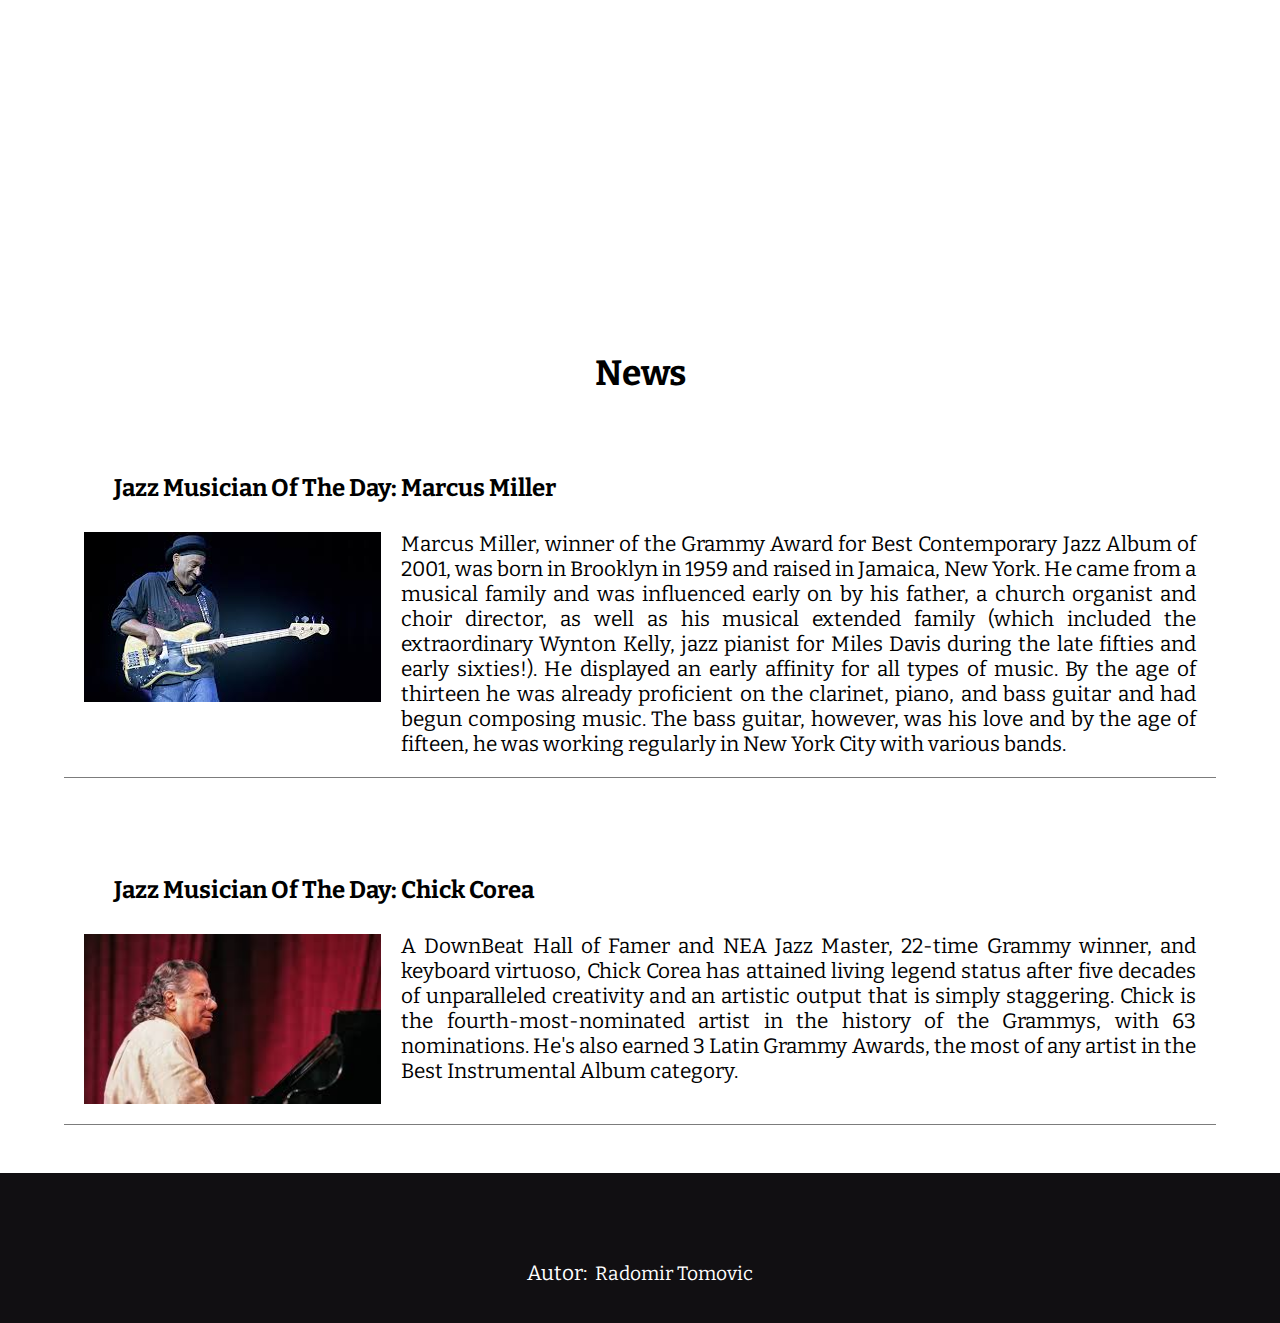
==== commit ceaee21a: "git" ====
--- a/index.html
+++ b/index.html
@@ -90,7 +90,7 @@
         <ul>
             <li><a href="https://www.facebook.com"><i class="fab fa-facebook-f fejs"></i></a></li>
             <li><a href="https://www.youtube.com"><i class="fab fa-youtube jutjub"></i></a></li>
-            <li><a href="https://github.com"><i class="fab fa-github githab"></i></a></li>
+            <li><a href="https://github.com/radomirtomovic"><i class="fab fa-github githab"></i></a></li>
             <li><a href="sitemap.xml"><i class="fas fa-sitemap sajitmap"></i></a></li>
         </ul>
         <p>Autor:&nbsp;&nbsp;<a href="about.html">Radomir Tomovic</a></p>
--- a/style/style.css
+++ b/style/style.css
@@ -43,6 +43,7 @@
   justify-content: space-evenly;
   align-items: center;
   position: sticky;
+  z-index: 100;
   top: 0;
 }
 #header ul li a {
@@ -75,7 +76,7 @@
 /*end of header*/
 /*home page*/
 .background {
-  height: 660px;
+  height: 700px;
   background-repeat: no-repeat;
   background-attachment: fixed;
   background-position: 50% 0%;
@@ -96,7 +97,6 @@
 }
 #whatis {
   flex: 1;
-  /* text-align: justify; */
   padding: 15px;
 }
 #whatis h3 {
@@ -131,6 +131,9 @@
 .one {
   background-image: url("../img/theorybackground.jpg");
 }
+.two {
+  background-image: url("../img/richardbona.jpg");
+}
 #history {
   background-size: cover;
   background-attachment: fixed;
@@ -139,7 +142,6 @@
 .historyLesson {
   width: 90%;
   margin: 0 auto;
-  /* text-align: justify; */
 }
 .historyLesson h1, .historyLesson h3 {
   text-align: center;
@@ -175,16 +177,12 @@
 /*end of history*/
 /*theory*/
 #wrapper {
-  background-size: cover;
-  background-attachment: fixed;
-  background-repeat: no-repeat;
-  width: 100%;
   display: flex;
   justify-content: center;
 }
 #harmony {
-  flex-basis: 90%;
-  /* text-align: justify; */
+  width: 80%;
+  margin: 0 auto;
   padding: 15px;
 }
 #harmony h1 {
@@ -207,6 +205,14 @@
 .chords p {
   flex-basis: 70%;
   margin-bottom: 2rem;
+}
+.chords a {
+  margin: auto;
+  transform: translateY(-30%);
+}
+.chords a img {
+  width: 100%;
+  height: 100%;
 }
 .chords:nth-child(even) p {
   order: 2;
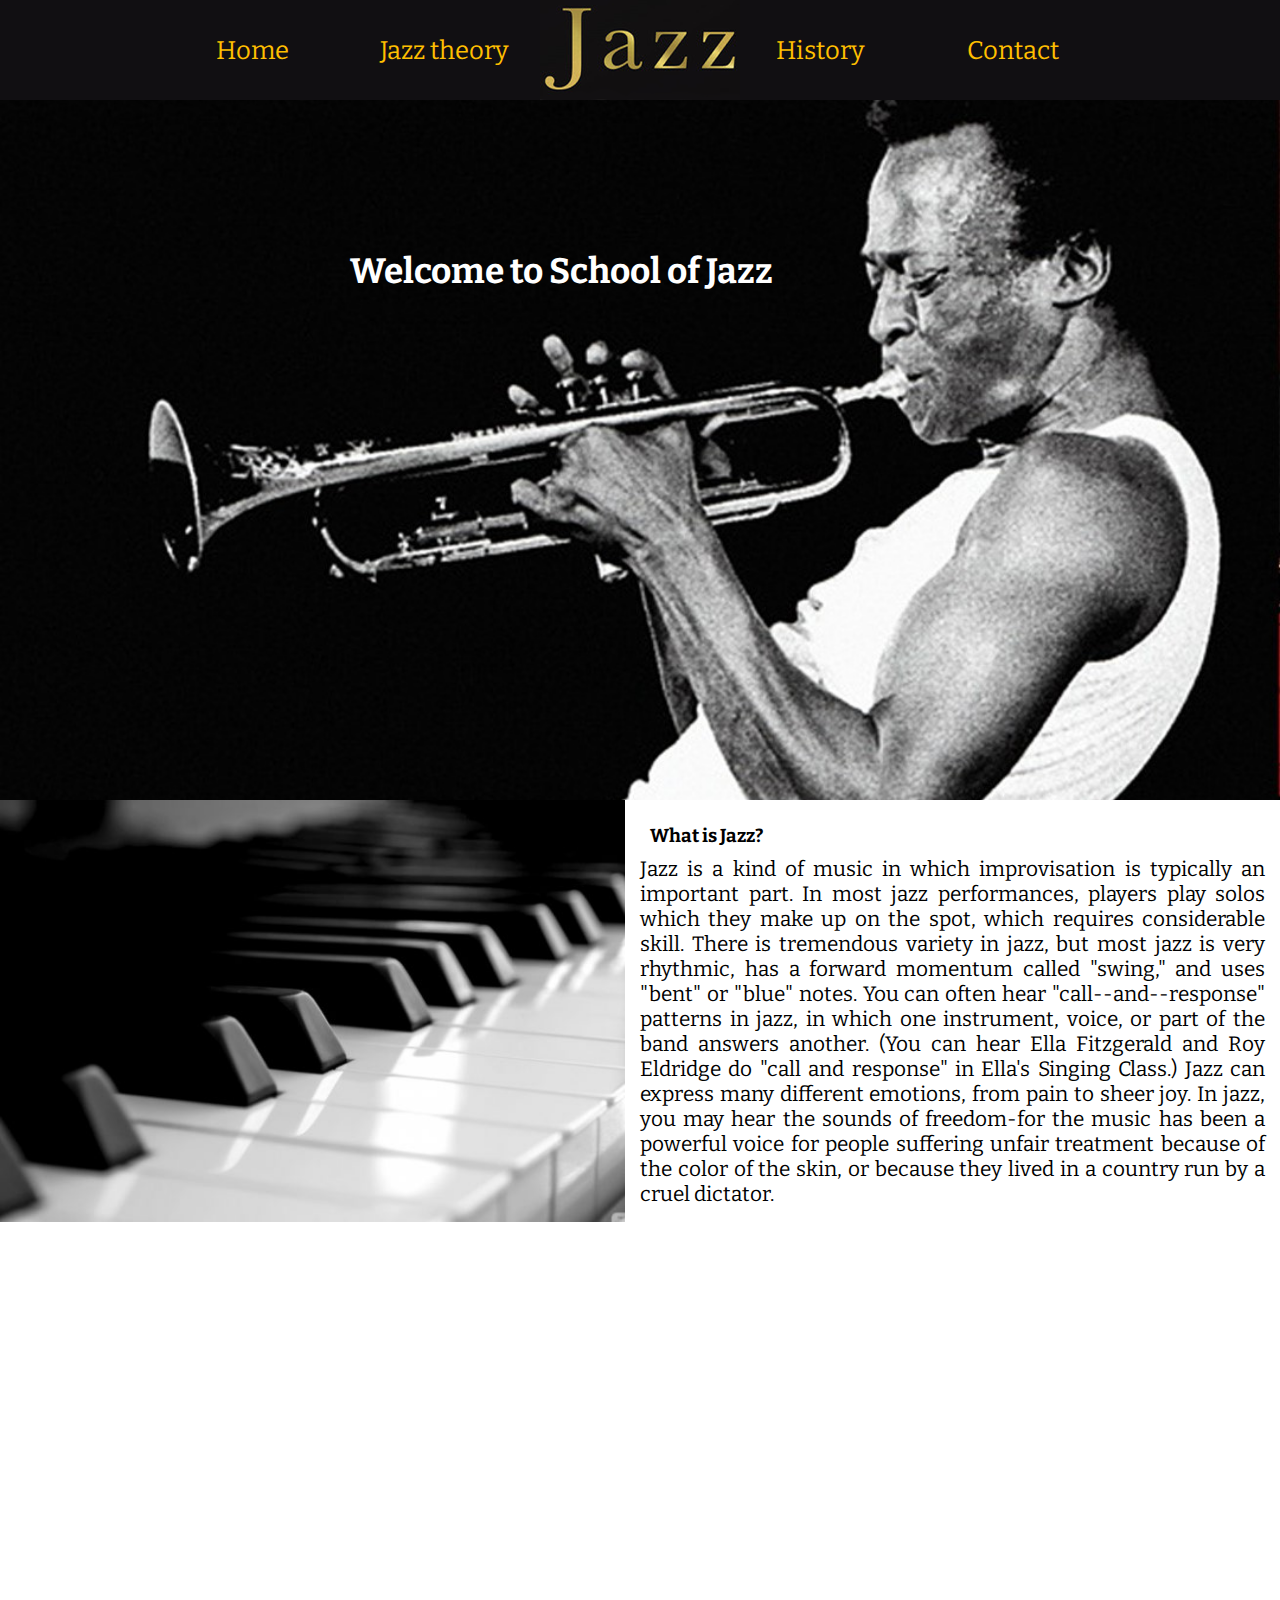
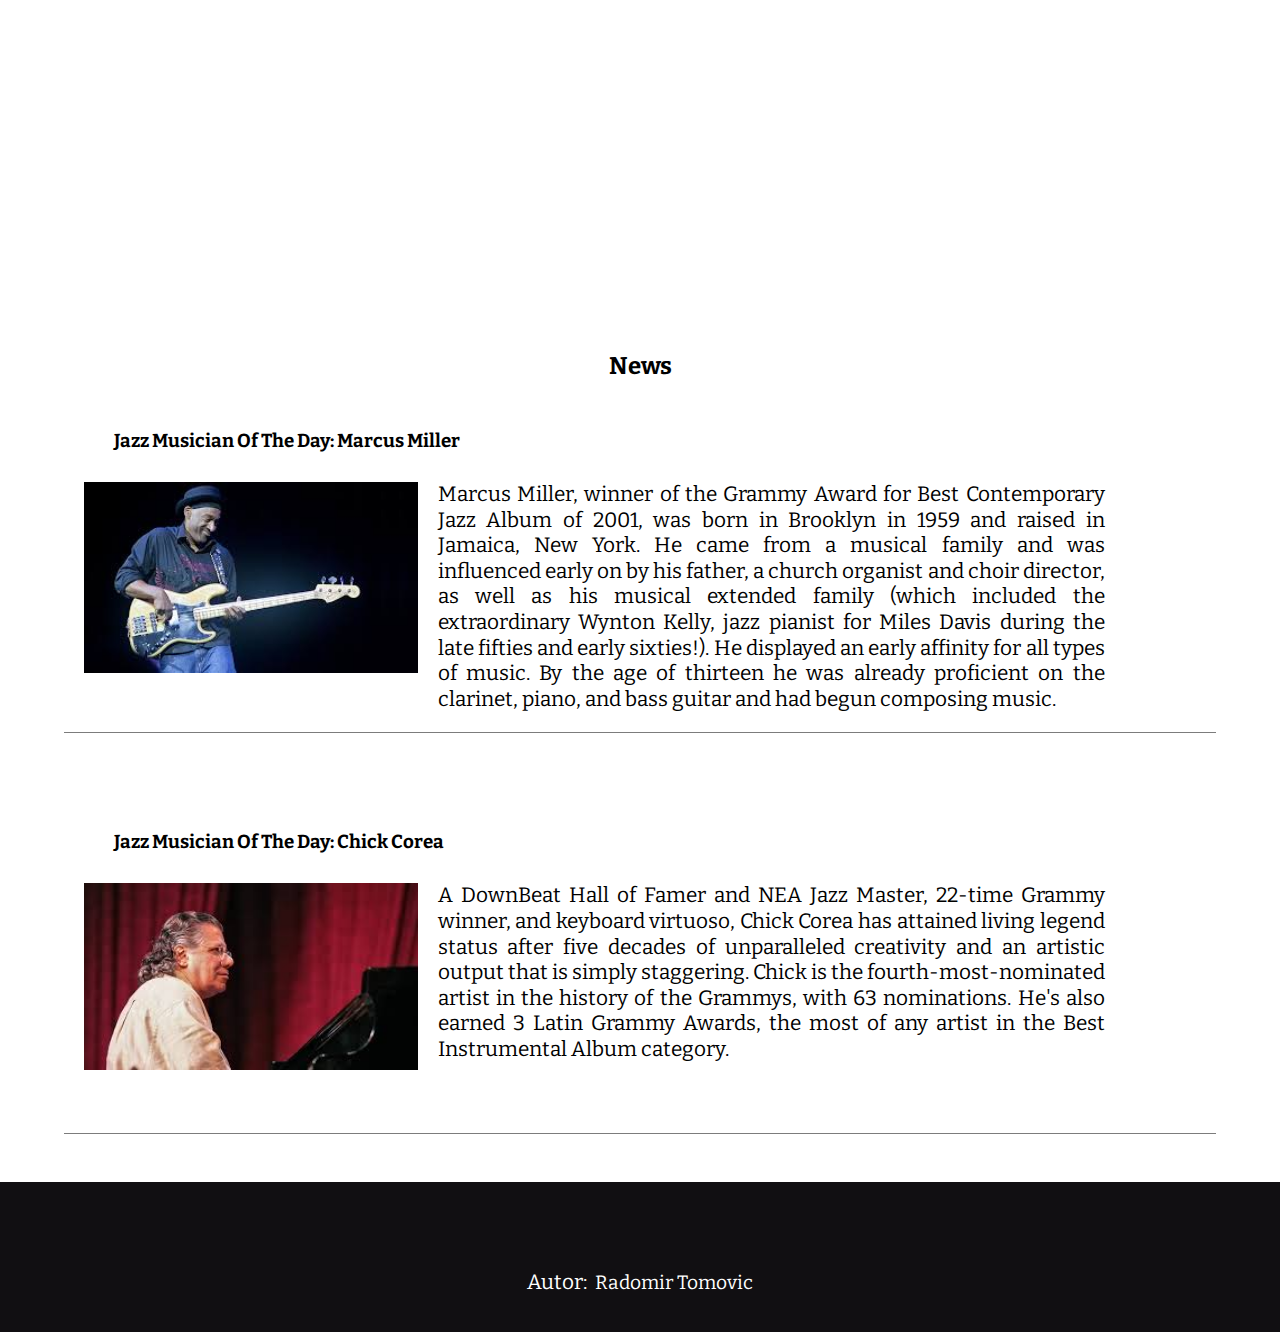
==== commit e391d2d0: "Fixing seo and contact page, adding author page" ====
--- a/index.html
+++ b/index.html
@@ -1,99 +1,118 @@
 <!DOCTYPE html>
 <html lang="en">
-<head>
+  <head>
     <meta charset="UTF-8" />
-    <meta name="viewport" content="width=device-width, initial-scale=1.0"/>
-    <meta http-equiv="X-UA-Compatible" content="ie=edge"/>
+    <meta name="viewport" content="width=device-width, initial-scale=1.0" />
+    <meta http-equiv="X-UA-Compatible" content="ie=edge" />
     <title>School of Jazz</title>
-    <link rel="icon" href="img/icon.ico"/>
-    <link rel="stylesheet" href="https://use.fontawesome.com/releases/v5.5.0/css/all.css" integrity="sha384-B4dIYHKNBt8Bc12p+WXckhzcICo0wtJAoU8YZTY5qE0Id1GSseTk6S+L3BlXeVIU" crossorigin="anonymous"/>
-    <link rel="stylesheet" href="style/style.css" type="text/css"/>
-</head>
-<body>
+    <link rel="icon" href="img/icon.ico" />
+    <link
+      rel="stylesheet"
+      href="https://use.fontawesome.com/releases/v5.5.0/css/all.css"
+      integrity="sha384-B4dIYHKNBt8Bc12p+WXckhzcICo0wtJAoU8YZTY5qE0Id1GSseTk6S+L3BlXeVIU"
+      crossorigin="anonymous"
+    />
+    <link rel="stylesheet" href="style/style.css" type="text/css" />
+  </head>
+  <body>
     <div id="header">
-        <div class="navbar">
-            <ul>
-                <li><a href="index.html">Home</a></li>
-                <li><a href="theory.html">Jazz theory</a></li>
-            </ul>
+      <div class="navbar">
+        <ul>
+          <li><a href="index.html">Home</a></li>
+          <li><a href="theory.html">Jazz theory</a></li>
+        </ul>
+      </div>
+      <div id="logo">
+        <a href="#"><img src="img/logo.png" alt="logo"/></a>
+      </div>
+      <div class="navbar">
+        <ul>
+          <li><a href="history.html">History</a></li>
+          <li><a href="contact.html">Contact</a></li>
+        </ul>
+      </div>
+    </div>
+    <div class="background milesDavis"><h1>Welcome to School of Jazz</h1></div>
+    <div id="content">
+      <div id="piano"></div>
+      <div id="whatis">
+        <h3>What is Jazz?</h3>
+        <p>
+          Jazz is a kind of music in which improvisation is typically an
+          important part. In most jazz performances, players play solos which
+   
+          they make up on the spot, which requires considerable skill. There is
+          tremendous variety in jazz, but most jazz is very rhythmic, has a
+          forward momentum called "swing," and uses "bent" or "blue" notes. You
+          can often hear "call--and--response" patterns in jazz, in which one
+          instrument, voice, or part of the band answers another. (You can hear
+          Ella Fitzgerald and Roy Eldridge do "call and response" in Ella's
+          Singing Class.) Jazz can express many different emotions, from pain to
+          sheer joy. In jazz, you may hear the sounds of freedom-for the music
+          has been a powerful voice for people suffering unfair treatment
+          because of the color of the skin, or because they lived in a country
+          run by a cruel dictator.
+        </p>
+      </div>
+    </div>
+    <div class="background herbieHancock"></div>
+    <div id="news">
+      <h2>News</h2>
+      <div class="article">
+        <h3>Jazz Musician Of The Day: Marcus Miller</h3>
+        <div class="newscontent">
+          <img src="img/marcus.jpg" alt="Marcus Miller" />
+          <p>
+            Marcus Miller, winner of the Grammy Award for Best Contemporary Jazz
+            Album of 2001, was born in Brooklyn in 1959 and raised in Jamaica,
+            New York. He came from a musical family and was influenced early on
+            by his father, a church organist and choir director, as well as his
+            musical extended family (which included the extraordinary Wynton
+            Kelly, jazz pianist for Miles Davis during the late fifties and
+            early sixties!). He displayed an early affinity for all types of
+            music. By the age of thirteen he was already proficient on the
+            clarinet, piano, and bass guitar and had begun composing music. 
+          </p>
         </div>
-        <div id="logo">
-            <a href="#"><img src="img/logo.png" alt="logo"/></a>
+      </div>
+      <div class="article">
+        <h3>Jazz Musician Of The Day: Chick Corea</h3>
+        <div class="newscontent">
+          <img src="img/chickcorea.jpg" alt="Chick Corea" />
+          <p>
+            A DownBeat Hall of Famer and NEA Jazz Master, 22-time Grammy winner,
+            and keyboard virtuoso, Chick Corea has attained living legend status
+            after five decades of unparalleled creativity and an artistic output
+            that is simply staggering. Chick is the fourth-most-nominated artist
+            in the history of the Grammys, with 63 nominations. He's also earned
+            3 Latin Grammy Awards, the most of any artist in the Best
+            Instrumental Album category.
+          </p>
         </div>
-        <div class="navbar">
-            <ul>
-                <li><a href="history.html">History</a></li>
-                <li><a href="about.html">About</a></li>
-            </ul>
-        </div>
-    </div>
-    <div class="background milesDavis">
-        <h1>Welcome to School of Jazz</h1>
-    </div>
-    <div id="content">
-        <div id="piano">
-        </div>
-        <div id="whatis">
-            <h3>What is Jazz?</h3>
-            <p>
-                Jazz is a kind of music in which improvisation is typically an important part.
-                In most jazz performances, players play solos which they make up on the spot,
-                which requires considerable skill. There is tremendous variety in jazz, but
-                most jazz is very rhythmic, has a forward momentum called "swing," and
-                uses "bent" or "blue" notes. You can often hear "call--and--response" patterns
-                in jazz, in which one instrument, voice, or part of the band answers another.
-                (You can hear Ella Fitzgerald and Roy Eldridge do "call and response" in Ella's Singing Class.)
-                Jazz can express many different emotions, from pain to sheer joy.
-                In jazz, you may hear the sounds of freedom-for the music has been a powerful voice
-                for people suffering unfair treatment because of the color of the skin,
-                or because they lived in a country run by a cruel dictator.
-            </p>
-        </div>
-    </div>
-    <div class="background herbieHancock">
-    </div>
-    <div id="news">
-        <h1>News</h1>
-        <div class="article">
-            <h2>Jazz Musician Of The Day: Marcus Miller</h2>    
-            <div class="newscontent">
-                <img src="img/marcus.jpg" alt="Marcus Miller">
-                <p>
-                    Marcus Miller, winner of the Grammy Award for Best Contemporary Jazz Album of
-                    2001, was born in Brooklyn in 1959 and raised in Jamaica, New York.
-                    He came from a musical family and was influenced early on by his father,
-                    a church organist and choir director, as well as his musical extended family
-                    (which included the extraordinary Wynton Kelly, jazz pianist for Miles Davis
-                    during the late fifties and early sixties!). He displayed an early affinity
-                    for all types of music. By the age of thirteen he was already proficient on the
-                    clarinet, piano, and bass guitar and had begun composing music. The bass guitar,
-                    however, was his love and by the age of fifteen, he was working regularly in
-                    New York City with various bands.
-                </p>
-            </div>
-        </div>
-        <div class="article">
-            <h2>Jazz Musician Of The Day: Chick Corea</h2>
-            <div class="newscontent">
-                <img src="img/chickcorea.jpg" alt="Chick Corea">
-                <p>
-                    A DownBeat Hall of Famer and NEA Jazz Master, 22-time Grammy winner, and
-                    keyboard virtuoso, Chick Corea has attained living legend status after five
-                    decades of unparalleled creativity and an artistic output that is simply staggering.
-                    Chick is the fourth-most-nominated artist in the history of the Grammys, with 63 nominations.
-                    He's also earned 3 Latin Grammy Awards, the most of any artist in the Best Instrumental Album category.    
-                </p>
-            </div>
-        </div>
+      </div>
     </div>
     <div id="footer">
-        <ul>
-            <li><a href="https://www.facebook.com"><i class="fab fa-facebook-f fejs"></i></a></li>
-            <li><a href="https://www.youtube.com"><i class="fab fa-youtube jutjub"></i></a></li>
-            <li><a href="https://github.com/radomirtomovic"><i class="fab fa-github githab"></i></a></li>
-            <li><a href="sitemap.xml"><i class="fas fa-sitemap sajitmap"></i></a></li>
-        </ul>
-        <p>Autor:&nbsp;&nbsp;<a href="about.html">Radomir Tomovic</a></p>
+      <ul>
+        <li>
+          <a href="https://www.facebook.com"
+            ><i class="fab fa-facebook-f fejs"></i
+          ></a>
+        </li>
+        <li>
+          <a href="https://www.youtube.com"
+            ><i class="fab fa-youtube jutjub"></i
+          ></a>
+        </li>
+        <li>
+          <a href="https://github.com/radomirtomovic"
+            ><i class="fab fa-github githab"></i
+          ></a>
+        </li>
+        <li>
+          <a href="sitemap.xml"><i class="fas fa-sitemap sajitmap"></i></a>
+        </li>
+      </ul>
+      <p>Autor:&nbsp;&nbsp;<a href="author.html">Radomir Tomovic</a></p>
     </div>
-</body>
-</html>+  </body>
+</html>
--- a/style/style.css
+++ b/style/style.css
@@ -85,6 +85,18 @@
 }
 .milesDavis {
   background-image: url("../img/milesdavis.jpg");
+  color: #ffffff;
+  display: flex;
+}
+.milesDavis h1 {
+  margin: 150px 350px;
+}
+#map {
+  flex: 1;
+  display: flex;
+  margin: auto;
+  height: 400px;
+  background-color: grey;
 }
 #content {
   display: flex;
@@ -105,26 +117,35 @@
 .herbieHancock {
   background-image: url("../img/herbie-hancock.jpeg");
 }
-#news h1 {
-  text-align: center;
-}
-#news h1, #news h2 {
-  margin:30px;
+#news h2 {
+  margin-top: 30px;
+  text-align: center;
+}
+#news h1,
+#news h3 {
+  margin: 30px;
 }
 .article {
-  width:90%;
-  margin:0 auto;
+  width: 90%;
+  margin: 0 auto;
   padding: 20px;
   border-bottom: 1px solid #7c7c7c;
   margin-bottom: 3rem;
 }
 .newscontent {
   display: flex;
+  min-height: 230px;
+}
+.newscontent p {
+  width: 60%;
+  word-spacing: 1.0;
+  line-height: 1.6rem;
+  height: 100%;
 }
 .newscontent img {
   margin-right: 20px;
-  width: 297px;
-  height:170px;
+  width: 30%;
+  height: 100%;
 }
 /*end of home page*/
 /*history*/
@@ -143,11 +164,13 @@
   width: 90%;
   margin: 0 auto;
 }
-.historyLesson h1, .historyLesson h3 {
+.historyLesson h1,
+.historyLesson h3 {
   text-align: center;
 }
 .historyLesson h3 {
   margin-bottom: 15px;
+  margin-top: 15px;
   font-size: 1.7rem;
 }
 .historyLesson p {
@@ -169,8 +192,8 @@
 }
 .album img {
   height: 250px;
-  display:block;
-  box-shadow: -13px -8px 21px -2px rgba(125,125,125,1);
+  display: block;
+  box-shadow: -13px -8px 21px -2px rgba(125, 125, 125, 1);
   margin-bottom: 1rem;
 }
 #news
@@ -233,22 +256,53 @@
 #user img {
   width: 220px;
   height: 220px;
+  margin-bottom: 20px;
+}
+#contact_us {
+  margin: 30px 0;
+  text-align: center;
+}
+#wrapper_flex {
+  display: flex;
+  margin: 0 50px;
 }
 #contact {
+  flex: 1;
   display: flex;
   justify-content: center;
-  background-color: #a2a2a2
 }
 #form {
   margin: 20px 0px;
   width: 350px;
   padding: 10px;
-  background-color: #7196fc;
-  box-shadow: 10px 10px 15px #110f12;
-}
-.input {
-  margin:15px;
-}
+  box-shadow: 5px 5px 10px #e5e5e5;
+}
+.form-element {
+  margin: 15px;
+}
+.input:not([type="submit"]) {
+  border: none;
+  resize: vertical;
+  outline: none;
+  width: 100%;
+  border-bottom: 1px solid #7c7c7c;
+  padding: 0px 0px 4px 0px;
+  margin-bottom: 1.4rem;
+}
+
+::-webkit-input-placeholder,
+:-webkit-input-placeholder,
+:-moz-placeholder,
+::-moz-placeholder {
+  color: #110f12;
+  opacity: 1;
+}
+
+textarea.input {
+  min-height: 4rem;
+  font-size: 1rem;
+}
+
 #button {
   padding: 10px 15px;
   margin: 5px auto;
@@ -259,17 +313,10 @@
 #button:hover {
   box-shadow: 5px 5px 7px #646464;
 }
-#button:focus{
+#button:focus {
   box-shadow: 2px 2px 3px #646464;
 }
-.input textarea {
-  min-width: 100%;
-  max-width: 100%;
-  height: 7rem;
-  max-height: 15rem;
-  min-height: 4rem;
-  padding: 15px;
-}
+
 /*end of about*/
 /*footer*/
 #footer {
@@ -280,31 +327,33 @@
   justify-content: center;
   align-items: center;
   flex-direction: column;
-  margin-top:2rem;
+  margin-top: 2rem;
 }
 #footer ul {
   width: 30%;
   margin: 25px auto;
   justify-content: space-between;
 }
-#footer p, #footer p a  {
+#footer p,
+#footer p a {
   color: #ffffff;
 }
-.fab, .fas {
+.fab,
+.fas {
   font-size: 2.2rem;
   color: #ffffff;
   transition: 0.3s;
 }
 .fejs:hover {
-  color: #4267B2;
+  color: #4267b2;
 }
 .jutjub:hover {
   color: #ff0000;
 }
 .githab:hover {
-  color: #007C00;
+  color: #007c00;
 }
 .sajitmap:hover {
   color: #a33f6b;
 }
-/*end of footer*/ +/*end of footer*/
